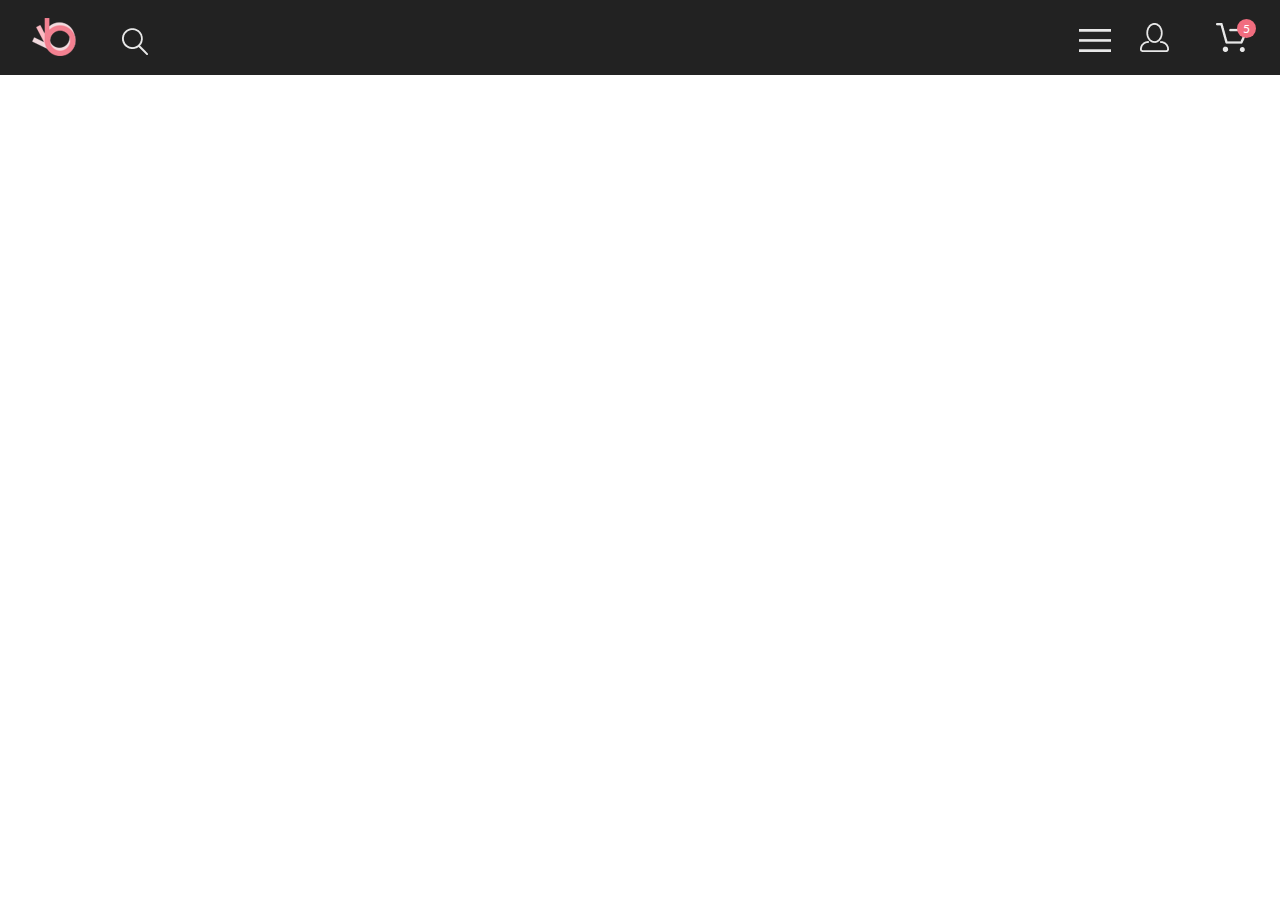
==== index.html @ 934384ad "Header" ====
<!DOCTYPE html>
<html lang="en">

<head>
    <meta charset="UTF-8">
    <meta http-equiv="X-UA-Compatible" content="IE=edge">
    <meta name="viewport" content="width=device-width, initial-scale=1.0">
    <link rel="stylesheet" href="style.css">
    <title>Shop</title>

</head>

<body>
    <div class="header">
        <div class="container">
            <div class header_left>
                <a href="#"><img src="images/logo.png" alt="logo"></a>
                <a href="#"><img class="search_icon" src="images/search.png" alt="search"></a>
            </div>
            <div class header_right>
                <a href="#"><img src="images/menu.png" alt="menu"></a>
                <a href="#"><img class="user_icon" src="images/user.png" alt="user"></a>
                <span class="cart_icon_numb">
                    <a href="#"><img class="cart_icon" src="images/cart.png" alt="logo"></a>
                    <span class="indacart">5</span>
                </span>
            </div>
        </div>
    </div>


</body>

</html>
---- style.css ----
@import url("https://fonts.googleapis.com/css2?family=Lato&display=swap");

body {
    margin: 0
}

.header {
    background-color: #222222;
    height: 75px;
    padding: 18px 16px;
    box-sizing: border-box;
}

.container {
    display: flex;
    justify-content: space-between;
    align-items: center;
}


@media (min-width: 1600px) {
    .container {
        margin: 0 auto;
        width: 1140px;
    }
}

@media(min-width:768px) {
    .header {
        padding-left: 32px;
        padding-right: 32px;
    }
}

@media(min-width:1600px) {
    .header {
        padding-left: 230px;
        padding-right: 230px;
    }
}

.search_icon {
    margin-left: 41px;
}

.user_icon,
.cart_icon {
    display: none;
}

.cart_icon_numb {
    position: relative;

}

.indacart {
    display: none;
}

@media (min-width: 768px) {

    .indacart {
        display: inline-block;
        width: 19px;
        height: 19px;
        color: white;
        background-color: #F16d7F;
        border-radius: 50%;
        position: absolute;
        text-align: center;
        right: -8px;
        top: -19px;
        font-family: Lato, sans-serif;
        font-size: 12px;
        line-height: 19px;
    }
}


@media (min-width: 768px) {

    .user_icon,
    .cart_icon {
        display: inline;
    }

    .user_icon {
        margin-left: 25px;
        margin-right: 42px;
    }
}

/* luxurious fashion*/
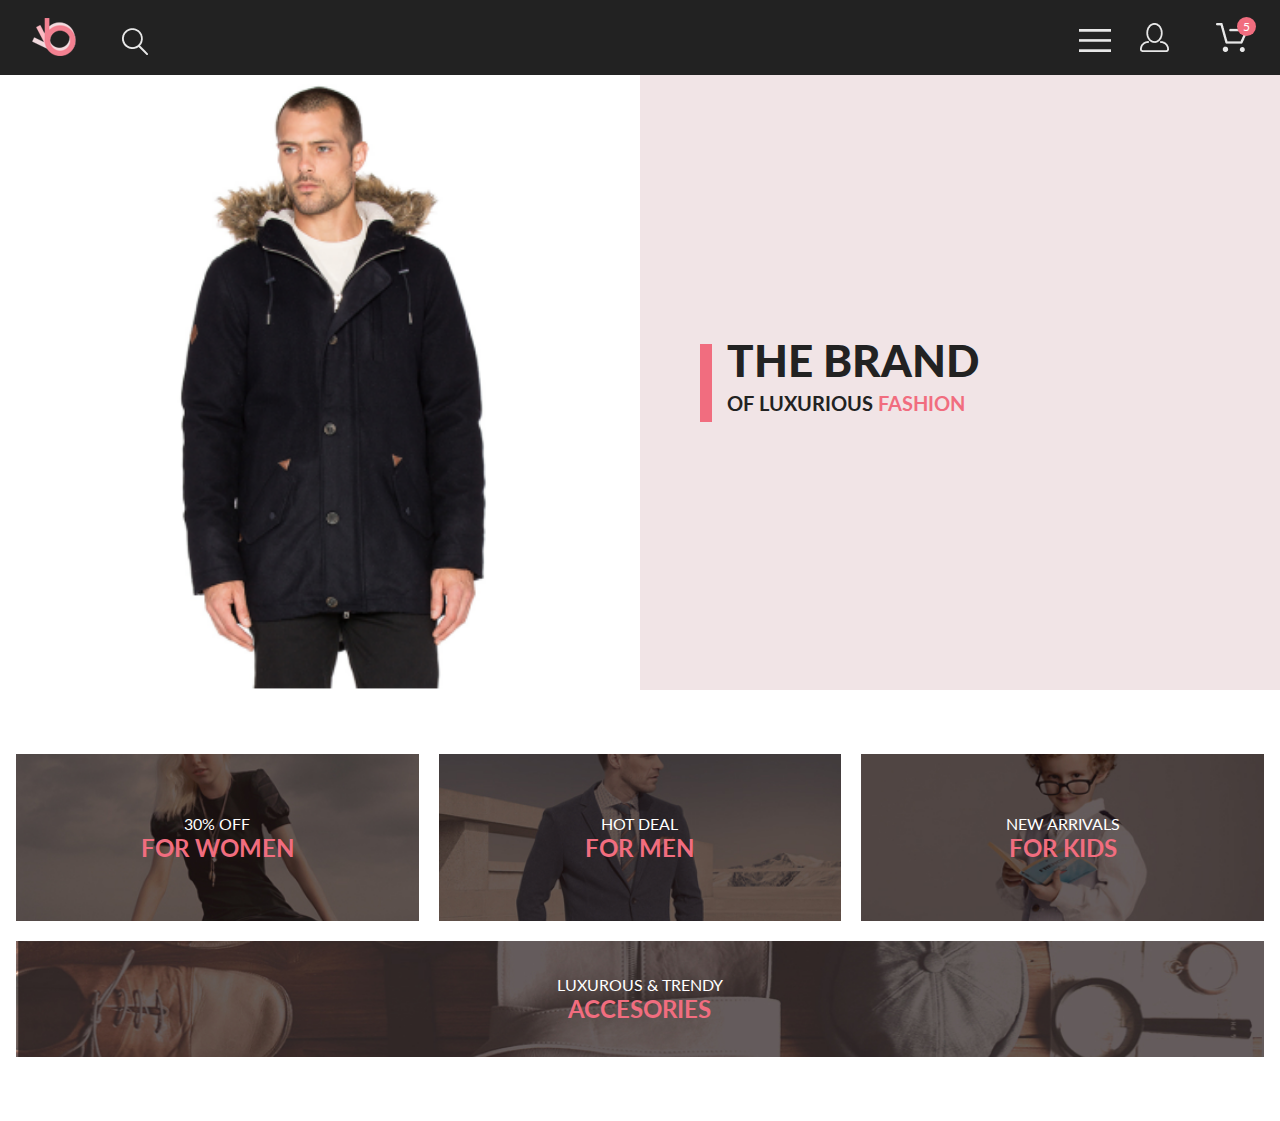
==== commit c16e808f: "Jffers added" ====
--- a/index.html
+++ b/index.html
@@ -28,6 +28,68 @@
         </div>
     </div>
 
+    <div class="brand">
+        <div class="brand_left">
+            <img class="the_man" src="images/man.png" alt="brand">
+        </div>
+        <div class="brand_right">
+            <div class="brand_text">
+                <div>THE BRAND</div>
+                <div>OF LUXURIOUS <span>FASHION</span></div>
+            </div>
+        </div>
+
+        <div class="menu"></div>
+
+    </div>
+
+
+    <div class="offer container">
+        <div class="offer_women">
+            <img class="offer_imges" src="images/offer_women.jpg" alt="">
+            <div class="offer_title">
+                <div class="offer_ttl_t">
+                    30% OFF
+                </div>
+                <div class="offer_ttl_b">
+                    FOR WOMEN
+                </div>
+            </div>
+        </div>
+        <div class="offer_men">
+            <img class="offer_images" src="images/offer_men.jpg" alt="">
+            <div class="offer_title">
+                <div class="offer_ttl_t">
+                    HOT DEAL
+                </div>
+                <div class="offer_ttl_b">
+                    FOR MEN
+                </div>
+            </div>
+        </div>
+        <div class="offer_kids">
+            <img class="offer_images" src="images/offer_kids.jpg" alt="">
+            <div class="offer_title">
+                <div class="offer_ttl_t">
+                    NEW ARRIVALS
+                </div>
+                <div class="offer_ttl_b">
+                    FOR KIDS
+                </div>
+            </div>
+        </div>
+        <div class="offer_acc">
+            <img class="offer_img_wide" src="images/offer_acc.jpg" alt="">
+            <div class="offer_title">
+                <div class="offer_ttl_t">
+                    LUXUROUS & TRENDY
+                </div>
+                <div class="offer_ttl_b">
+                    ACCESORIES
+                </div>
+            </div>
+        </div>
+    </div>
 
 </body>
 
--- a/style.css
+++ b/style.css
@@ -1,28 +1,33 @@
-@import url("https://fonts.googleapis.com/css2?family=Lato&display=swap");
+@import url('https://fonts.googleapis.com/css2?family=Lato:ital,wght@0,400;0,700;1,900&display=swap');
 
 body {
-    margin: 0
+    margin: 0;
+    font-family: Lato, sans-serif;
 }
 
 .header {
-    background-color: #222222;
+    background: #222222;
     height: 75px;
     padding: 18px 16px;
     box-sizing: border-box;
 }
 
-.container {
+.header .container {
     display: flex;
     justify-content: space-between;
     align-items: center;
 }
-
 
 @media (min-width: 1600px) {
     .container {
         margin: 0 auto;
         width: 1140px;
     }
+
+    .header {
+        padding-left: 230px;
+        padding-right: 230px;
+    }
 }
 
 @media(min-width:768px) {
@@ -32,13 +37,6 @@
     }
 }
 
-@media(min-width:1600px) {
-    .header {
-        padding-left: 230px;
-        padding-right: 230px;
-    }
-}
-
 .search_icon {
     margin-left: 41px;
 }
@@ -50,7 +48,6 @@
 
 .cart_icon_numb {
     position: relative;
-
 }
 
 .indacart {
@@ -64,20 +61,15 @@
         width: 19px;
         height: 19px;
         color: white;
-        background-color: #F16d7F;
+        background-color: #F16D7F;
         border-radius: 50%;
         position: absolute;
         text-align: center;
         right: -8px;
         top: -19px;
-        font-family: Lato, sans-serif;
         font-size: 12px;
         line-height: 19px;
     }
-}
-
-
-@media (min-width: 768px) {
 
     .user_icon,
     .cart_icon {
@@ -90,4 +82,175 @@
     }
 }
 
-/* luxurious fashion*/+
+.brand {
+    min-height: 363px;
+}
+
+.brand_left img {
+    display: block;
+    width: 100%;
+}
+
+.brand_left {
+    display: none;
+}
+
+.brand_right {
+    background: #F1E4E6;
+    min-height: inherit;
+    display: flex;
+    justify-content: center;
+    align-items: center;
+    color: #222222;
+
+}
+
+.brand_text {
+    border-left: 12px solid #F16D7F;
+    padding-left: 15px;
+    height: 61px;
+}
+
+.brand_text div:first-child {
+    font-weight: 900;
+    font-size: 38px;
+    line-height: 27px;
+}
+
+.brand_text div:last-child {
+    font-weight: bold;
+    font-size: 20px;
+    line-height: 24px;
+    margin-top: 14px;
+}
+
+.brand_text span {
+    color: #F16D7F;
+}
+
+@media(min-width:768px) {
+    .brand_left {
+        display: block;
+        width: 50%;
+    }
+
+    .brand_right {
+        justify-content: flex-start;
+    }
+
+    .brand {
+        display: flex;
+    }
+
+    .brand>div {
+        width: 50%;
+    }
+
+    .brand_text {
+        height: 78px;
+        margin-left: 60px;
+    }
+
+    .brand_text div:first-child {
+        font-weight: 900;
+        font-size: 44px;
+        line-height: 33px;
+    }
+
+}
+
+@media (min-width: 1600px) {
+    .brand_right {
+        justify-content: flex-start;
+    }
+
+    .brand_text {
+        margin-left: 64px;
+    }
+
+    .brand_text div:first-child {
+        font-size: 48px;
+    }
+
+    .brand_text div:last-child {
+        font-size: 32px;
+        margin-top: 21px;
+    }
+}
+
+.offer {
+
+    display: grid;
+    grid-template-columns: 1fr;
+    grid-template-rows: repeat(3, 247px)111px;
+    row-gap: 32px;
+    padding: 64px 16px;
+
+}
+
+.offer img {
+    width: 100%;
+    height: 100%;
+    object-fit: cover;
+    position: absolute;
+    left: 0;
+    top: 0;
+}
+
+.offer_images {
+    height: 247px;
+}
+
+.offer_img_wide {
+    height: 111px;
+}
+
+
+.offer>div {
+    position: relative;
+}
+
+.offer_title {
+    position: relative;
+    z-index: 1;
+    width: 100%;
+    height: 100%;
+    display: flex;
+    justify-content: center;
+    align-items: center;
+    flex-direction: column;
+    font-size: 16px;
+
+}
+
+.offer_ttl_t {
+    color: white;
+}
+
+.offer_ttl_b {
+    color: #F16D7F;
+    font-size: 24px;
+    font-weight: 700;
+    line-height: 29px;
+}
+
+@media (min-width: 768px) {
+    .offer {
+        grid-template-columns: repeat(3, 1fr);
+        grid-template-rows: 167px 116px;
+        gap: 20px;
+    }
+
+    .offer_acc {
+        grid-column: 1/-1;
+    }
+}
+
+
+
+.menu {
+    position: absolute;
+    right: 0;
+    top: 0;
+}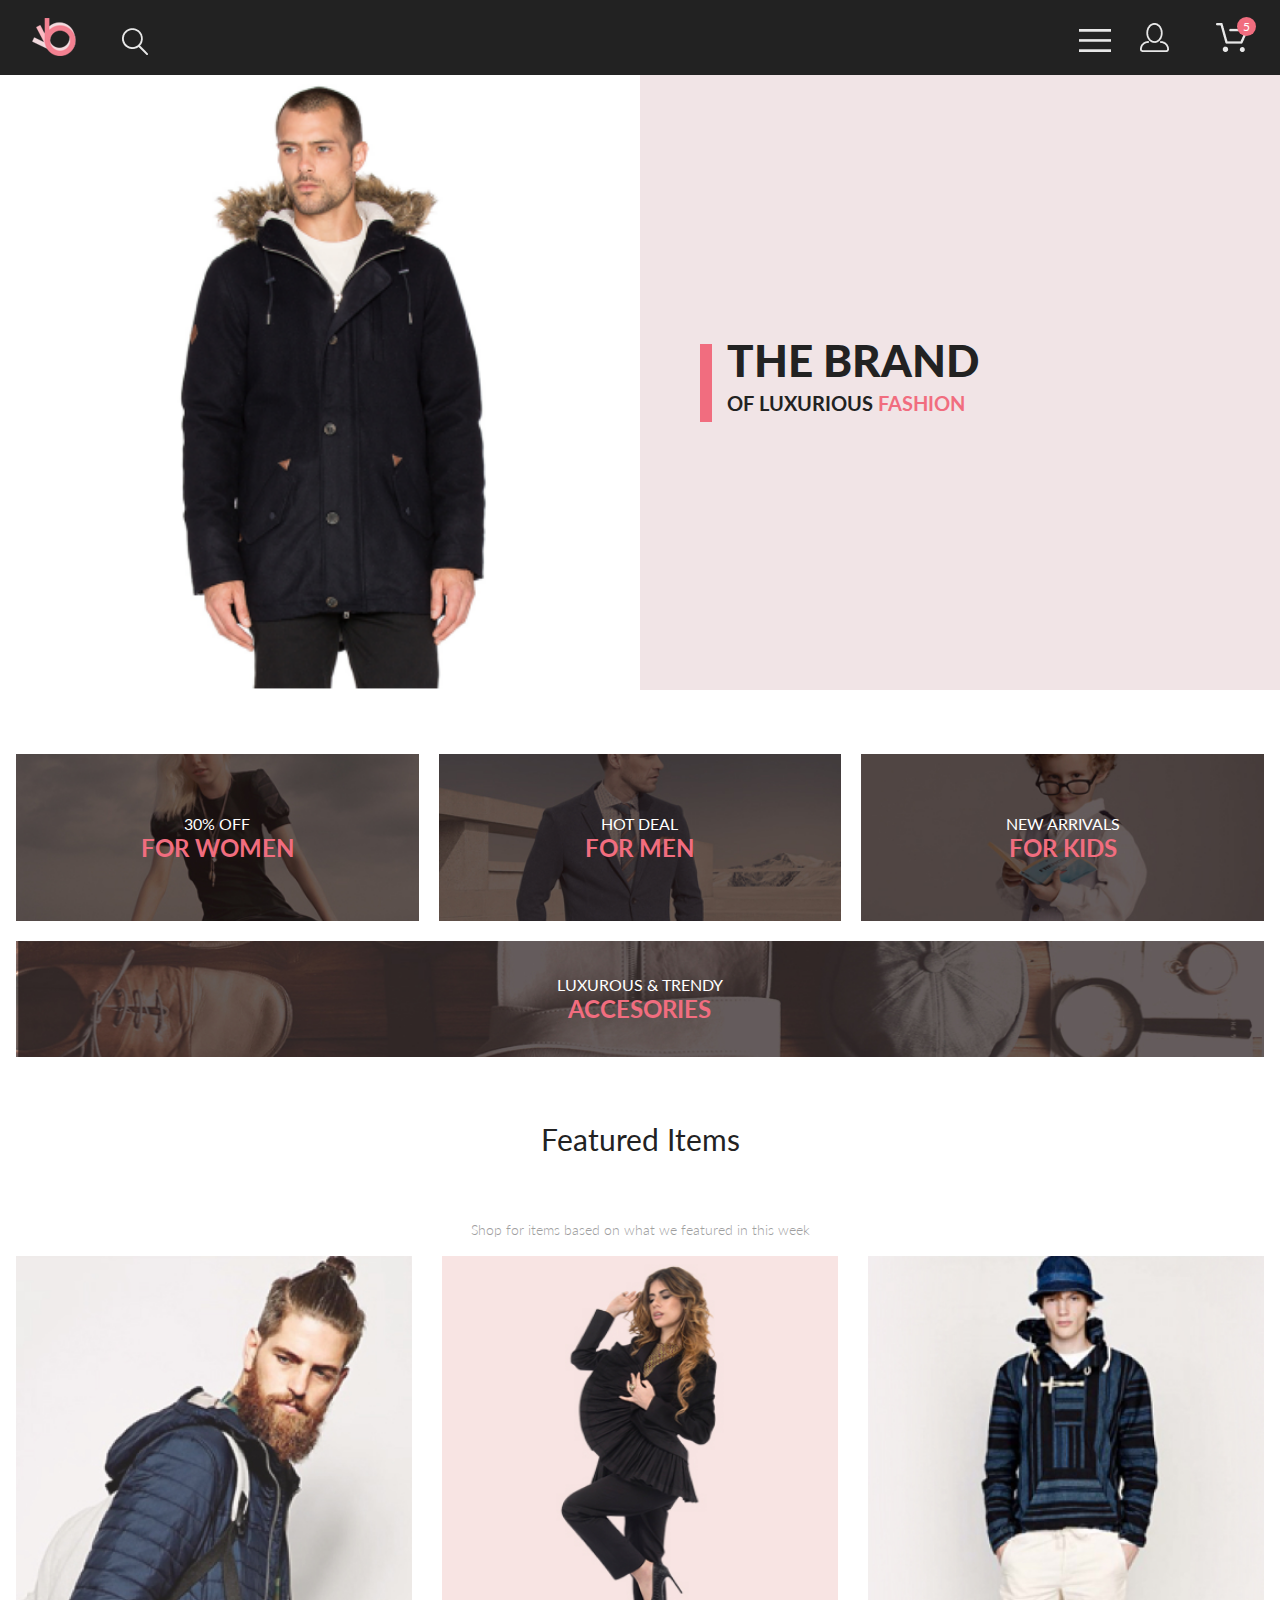
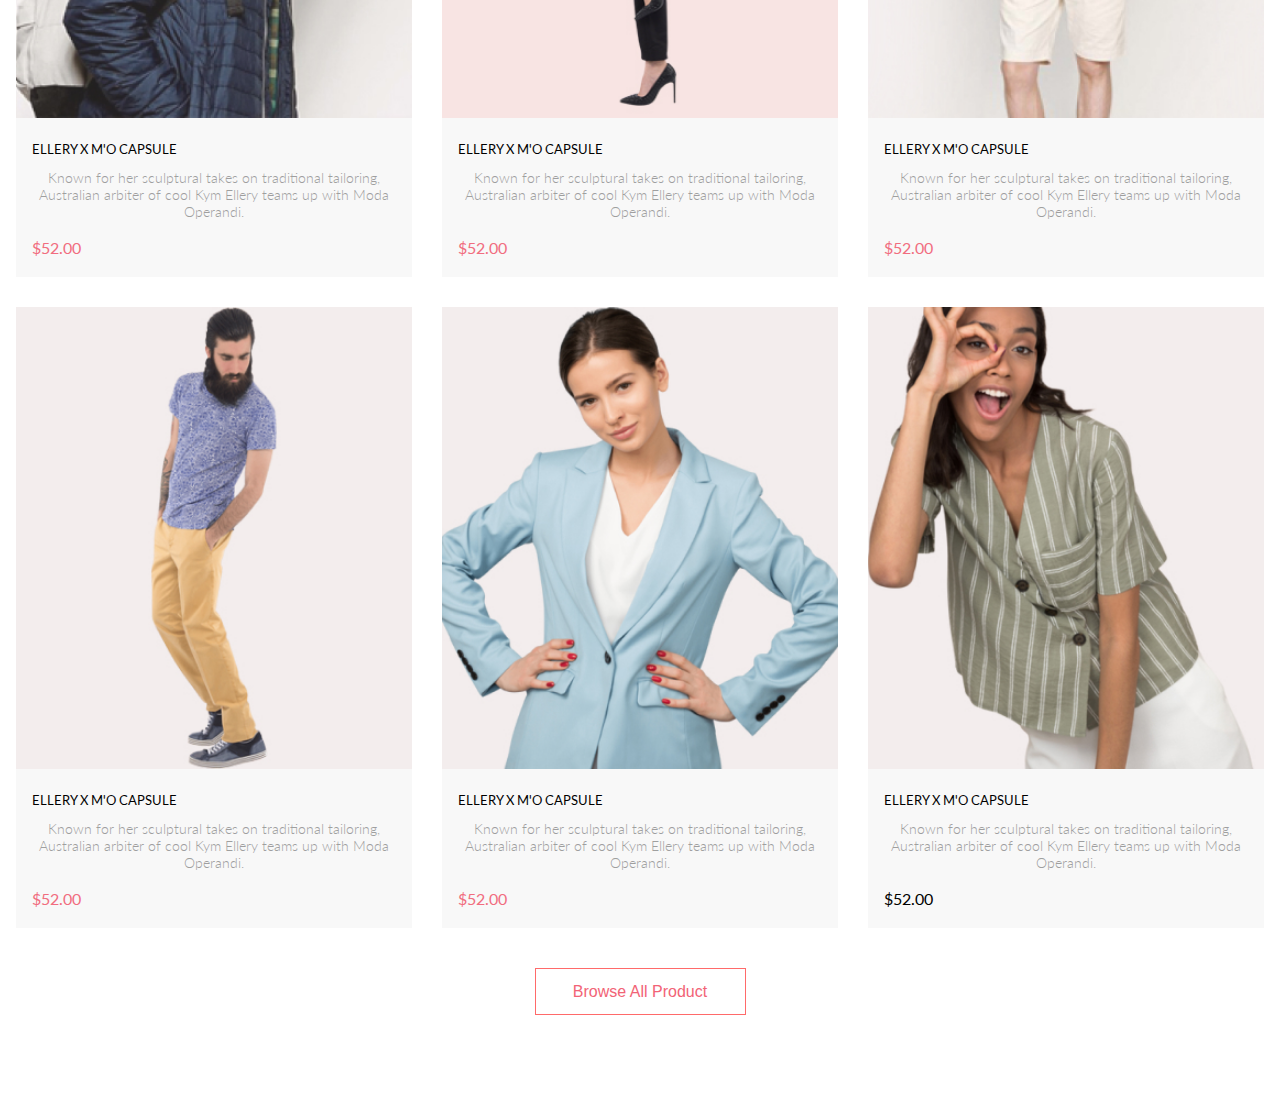
==== commit 1b1b4bc6: "Featured items added" ====
--- a/index.html
+++ b/index.html
@@ -28,21 +28,63 @@
         </div>
     </div>
 
-    <div class="brand">
-        <div class="brand_left">
-            <img class="the_man" src="images/man.png" alt="brand">
-        </div>
-        <div class="brand_right">
-            <div class="brand_text">
-                <div>THE BRAND</div>
-                <div>OF LUXURIOUS <span>FASHION</span></div>
-            </div>
-        </div>
-
-        <div class="menu"></div>
-
-    </div>
-
+    <div class="brand_wrap">
+        <div class="brand">
+            <div class="brand_left">
+                <img class="the_man" src="images/man.png" alt="brand">
+            </div>
+            <div class="brand_right">
+                <div class="brand_text">
+                    <div>THE BRAND</div>
+                    <div>OF LUXURIOUS <span>FASHION</span></div>
+                </div>
+            </div>
+
+        </div>
+
+        <div class="blackout hidden">
+            <div class="menu">
+                <img class="menu_close" src="images/close_icon.png" alt="">
+
+                <div class="menu_title">MENU</div>
+
+                <div class="menu_unit">
+                    <div class="menu_header">
+                        MEN
+                    </div>
+                    <a href="#">Accessories</a>
+                    <a href="#">Bags</a>
+                    <a href="#">Denim</a>
+                    <a href="#">T-Shirts</a>
+                </div>
+
+                <div class="menu_unit">
+                    <div class="menu_header">
+                        WOMEN
+                    </div>
+                    <a href="#">Accessories</a>
+                    <a href="#">Jackets & Coats</a>
+                    <a href="#">Polos</a>
+                    <a href="#">T-Shirts</a>
+                    <a href="#">Shirts</a>
+                </div>
+
+                <div class="menu_unit">
+                    <div class="menu_header">
+                        KIDS
+                    </div>
+                    <a href="#">Accessories</a>
+                    <a href="#">Jackets & Coats</a>
+                    <a href="#">Polos</a>
+                    <a href="#">T-Shirts</a>
+                    <a href="#">Shirts</a>
+                    <a href="#">Bags</a>
+                </div>
+
+            </div>
+        </div>
+
+    </div>
 
     <div class="offer container">
         <div class="offer_women">
@@ -91,6 +133,188 @@
         </div>
     </div>
 
+
+    <div class="featured container">
+        <h2 class="featured_title">Featured Items</h2>
+        <div class="featured_text">Shop for items based on what we featured in this week</div>
+
+        <div class="featured_items">
+            <div class="featured_item">
+
+                <div class="featured_img_wrap">
+                    <img src="images/featured/1.jpg" alt="featured item">
+                    <div class="featured_img_dark">
+                        <button>
+                            <img src="images/cart.svg" alt="">
+                            Add to Cart
+                        </button>
+                    </div>
+                </div>
+
+                <div class="featured_data">
+                    <div class="featured_name">
+                        ELLERY X M'O CAPSULE
+                    </div>
+                    <div class="featured_text">
+                        Known for her sculptural takes on traditional tailoring, Australian arbiter of cool Kym Ellery
+                        teams
+                        up with Moda Operandi.
+                    </div>
+                    <div class="featured_price">
+                        $52.00
+                    </div>
+                </div>
+
+            </div>
+            <div class="featured_item">
+
+                <div class="featured_img_wrap">
+                    <img src="images/featured/2.jpg" alt="featured item">
+                    <div class="featured_img_dark">
+                        <button>
+                            <img src="images/cart.svg" alt="">
+                            Add to Cart
+                        </button>
+                    </div>
+                </div>
+
+                <div class="featured_data">
+                    <div class="featured_name">
+                        ELLERY X M'O CAPSULE
+                    </div>
+                    <div class="featured_text">
+                        Known for her sculptural takes on traditional tailoring, Australian arbiter of cool Kym Ellery
+                        teams
+                        up with Moda Operandi.
+                    </div>
+                    <div class="featured_price">
+                        $52.00
+                    </div>
+                </div>
+
+            </div>
+            <div class="featured_item">
+
+                <div class="featured_img_wrap">
+                    <img src="images/featured/3.jpg" alt="featured item">
+                    <div class="featured_img_dark">
+                        <button>
+                            <img src="images/cart.svg" alt="">
+                            Add to Cart
+                        </button>
+                    </div>
+                </div>
+
+                <div class="featured_data">
+                    <div class="featured_name">
+                        ELLERY X M'O CAPSULE
+                    </div>
+                    <div class="featured_text">
+                        Known for her sculptural takes on traditional tailoring, Australian arbiter of cool Kym Ellery
+                        teams
+                        up with Moda Operandi.
+                    </div>
+                    <div class="featured_price">
+                        $52.00
+                    </div>
+                </div>
+
+            </div>
+            <div class="featured_item">
+
+                <div class="featured_img_wrap">
+                    <img src="images/featured/4.jpg" alt="featured item">
+                    <div class="featured_img_dark">
+                        <button>
+                            <img src="images/cart.svg" alt="">
+                            Add to Cart
+                        </button>
+                    </div>
+                </div>
+
+                <div class="featured_data">
+                    <div class="featured_name">
+                        ELLERY X M'O CAPSULE
+                    </div>
+                    <div class="featured_text">
+                        Known for her sculptural takes on traditional tailoring, Australian arbiter of cool Kym Ellery
+                        teams
+                        up with Moda Operandi.
+                    </div>
+                    <div class="featured_price">
+                        $52.00
+                    </div>
+                </div>
+
+            </div>
+            <div class="featured_item">
+
+                <div class="featured_img_wrap">
+                    <img src="images/featured/5.jpg" alt="featured item">
+                    <div class="featured_img_dark">
+                        <button>
+                            <img src="images/cart.svg" alt="">
+                            Add to Cart
+                        </button>
+                    </div>
+                </div>
+
+                <div class="featured_data">
+                    <div class="featured_name">
+                        ELLERY X M'O CAPSULE
+                    </div>
+                    <div class="featured_text">
+                        Known for her sculptural takes on traditional tailoring, Australian arbiter of cool Kym Ellery
+                        teams
+                        up with Moda Operandi.
+                    </div>
+                    <div class="featured_price">
+                        $52.00
+                    </div>
+                </div>
+
+            </div>
+            <div class="featured_item">
+                <div class="featured_img_wrap">
+                    <img src="images/featured/6.jpg" alt="featured item">
+                    <div class="featured_img_dark">
+                        <button>
+                            <img src="images/cart.svg" alt="">
+                            Add to Cart
+                        </button>
+                    </div>
+                </div>
+
+                <div class="featured_data">
+                    <div class="featured_name">
+                        ELLERY X M'O CAPSULE
+                    </div>
+                    <div class="featured_text">
+                        Known for her sculptural takes on traditional tailoring, Australian arbiter of cool Kym Ellery
+                        teams
+                        up with Moda Operandi.
+                    </div>
+                    <div class="feature_price">
+                        $52.00
+                    </div>
+                </div>
+
+            </div>
+        </div>
+
+        <button class="featured_button">Browse All Product</button>
+
+    </div>
+
+
+
+
+
+
+
+
+    </div>
+
 </body>
 
 </html>--- a/style.css
+++ b/style.css
@@ -83,8 +83,13 @@
 }
 
 
+.brand_wrap {
+    min-height: 363px;
+    position: relative;
+}
+
 .brand {
-    min-height: 363px;
+    min-height: inherit;
 }
 
 .brand_left img {
@@ -202,9 +207,10 @@
     height: 247px;
 }
 
+/*
 .offer_img_wide {
     height: 111px;
-}
+}*/
 
 
 .offer>div {
@@ -248,9 +254,221 @@
 }
 
 
+.blackout {
+    position: absolute;
+    left: 0;
+    top: 0;
+    width: 100%;
+    height: 100%;
+    background: rgba(0, 0, 0, 0.5);
+}
+
+.hidden {
+    display: none;
+}
 
 .menu {
+    width: 232px;
+    height: inherit;
+    background: white;
+    margin-left: auto;
+    box-shadow: 6px 4px 35px rgba(0, 0, 0, 0.21);
+    padding: 37px 24px;
+    box-sizing: border-box;
+    position: relative;
+    max-height: inherit;
+    overflow: auto;
+}
+
+.menu_close {
     position: absolute;
-    right: 0;
+    right: 16px;
+    top: 16px;
+}
+
+.menu_title {
+    font-weight: bold;
+    font-size: 14px;
+    line-height: 17px;
+    color: #000;
+    margin-bottom: 16px;
+}
+
+.menu_header {
+    font-size: 14px;
+    line-height: 33px;
+    color: #f16d7f;
+}
+
+.menu_unit a {
+    display: block;
+    font-size: 14px;
+    line-height: 33px;
+    color: #6f6e6e;
+    text-decoration: none;
+    margin-left: 21px;
+}
+
+.featured h2 {
+    margin-top: 0px;
+    text-align: center;
+    font-weight: 400;
+    font-size: 30px;
+    line-height: 36px;
+    color: #222222;
+
+}
+
+.featured_text {
+    text-align: center;
+    color: #9f9f9f;
+    margin-bottom: 64px;
+    font-weight: 400;
+    font-size: 14px;
+    line-height: 17px;
+}
+
+.featured_items {
+    display: grid;
+    grid-template-columns: 1fr;
+    row-gap: 16px;
+}
+
+.featured {
+    padding-left: 8px;
+    padding-right: 8px;
+    margin-bottom: 96px;
+}
+
+@media (min-width: 768px) {
+    .featured {
+        padding-left: 16px;
+        padding-right: 16px;
+    }
+}
+
+@media (min-width: 1600px) {
+    .featured {
+        padding-left: 0;
+        padding-right: 0;
+    }
+}
+
+
+.featured_title {
+    text-align: center;
+    color: #9f9f9f;
+    margin-bottom: 64px;
+}
+
+.featured_items {
+    display: grid;
+    grid-template-columns: 1fr;
+    row-gap: 16px;
+}
+
+@media (min-width: 640px) {
+    .featured_items {
+        grid-template-columns: 1fr 1fr;
+        row-gap: 18px;
+        column-gap: 16px;
+    }
+}
+
+@media (min-width: 1000px) {
+    .featured_items {
+        grid-template-columns: repeat(3, 1fr);
+        gap: 30px;
+    }
+}
+
+.featured_item {
+    background: #f8f8f8;
+}
+
+.featured_item img {
+    width: 100%;
+    display: block;
+}
+
+.featured_img_wrap {
+    position: relative;
+}
+
+.featured_item:hover .featured_img_dark {
+    display: flex;
+}
+
+.featured_img_dark {
+    position: absolute;
+    width: 100%;
+    height: 100%;
+    left: 0;
     top: 0;
+    background: rgba(58, 56, 56, 0.86);
+    display: none;
+    justify-content: center;
+    align-items: center;
+}
+
+.featured_img_dark button {
+    background: none;
+    border: 1px solid white;
+    color: white;
+    display: flex;
+    align-items: center;
+    padding: 10px 14px;
+    font-size: 14px;
+}
+
+.featured_img_dark button img {
+    width: 26px;
+    height: 24px;
+    margin-right: 11px;
+}
+
+.featured_data {
+    padding: 23px 16px 20px;
+}
+
+.featured_name {
+    font-size: 13px;
+    line-height: 16px;
+    color: #000000;
+}
+
+
+.featured_text {
+    font-weight: 300;
+    font-size: 14px;
+    line-height: 17px;
+    margin-top: 12px;
+    margin-bottom: 18px;
+}
+
+.featured_price {
+    font-size: 16px;
+    line-height: 19px;
+    color: #f16d7f;
+}
+
+.featured_button {
+    color: #F26376;
+    background: none;
+    font-weight: 400;
+    font-size: 16px;
+    line-height: 19px;
+    border: 1px solid #FF6A6A;
+    width: 211px;
+    height: 47px;
+    text-align: center;
+    margin-left: auto;
+    margin-right: auto;
+    margin-top: 40px;
+    display: block;
+}
+
+.featuredBrowseBtn:hover {
+    color: white;
+    background: #FF6A6A;
 }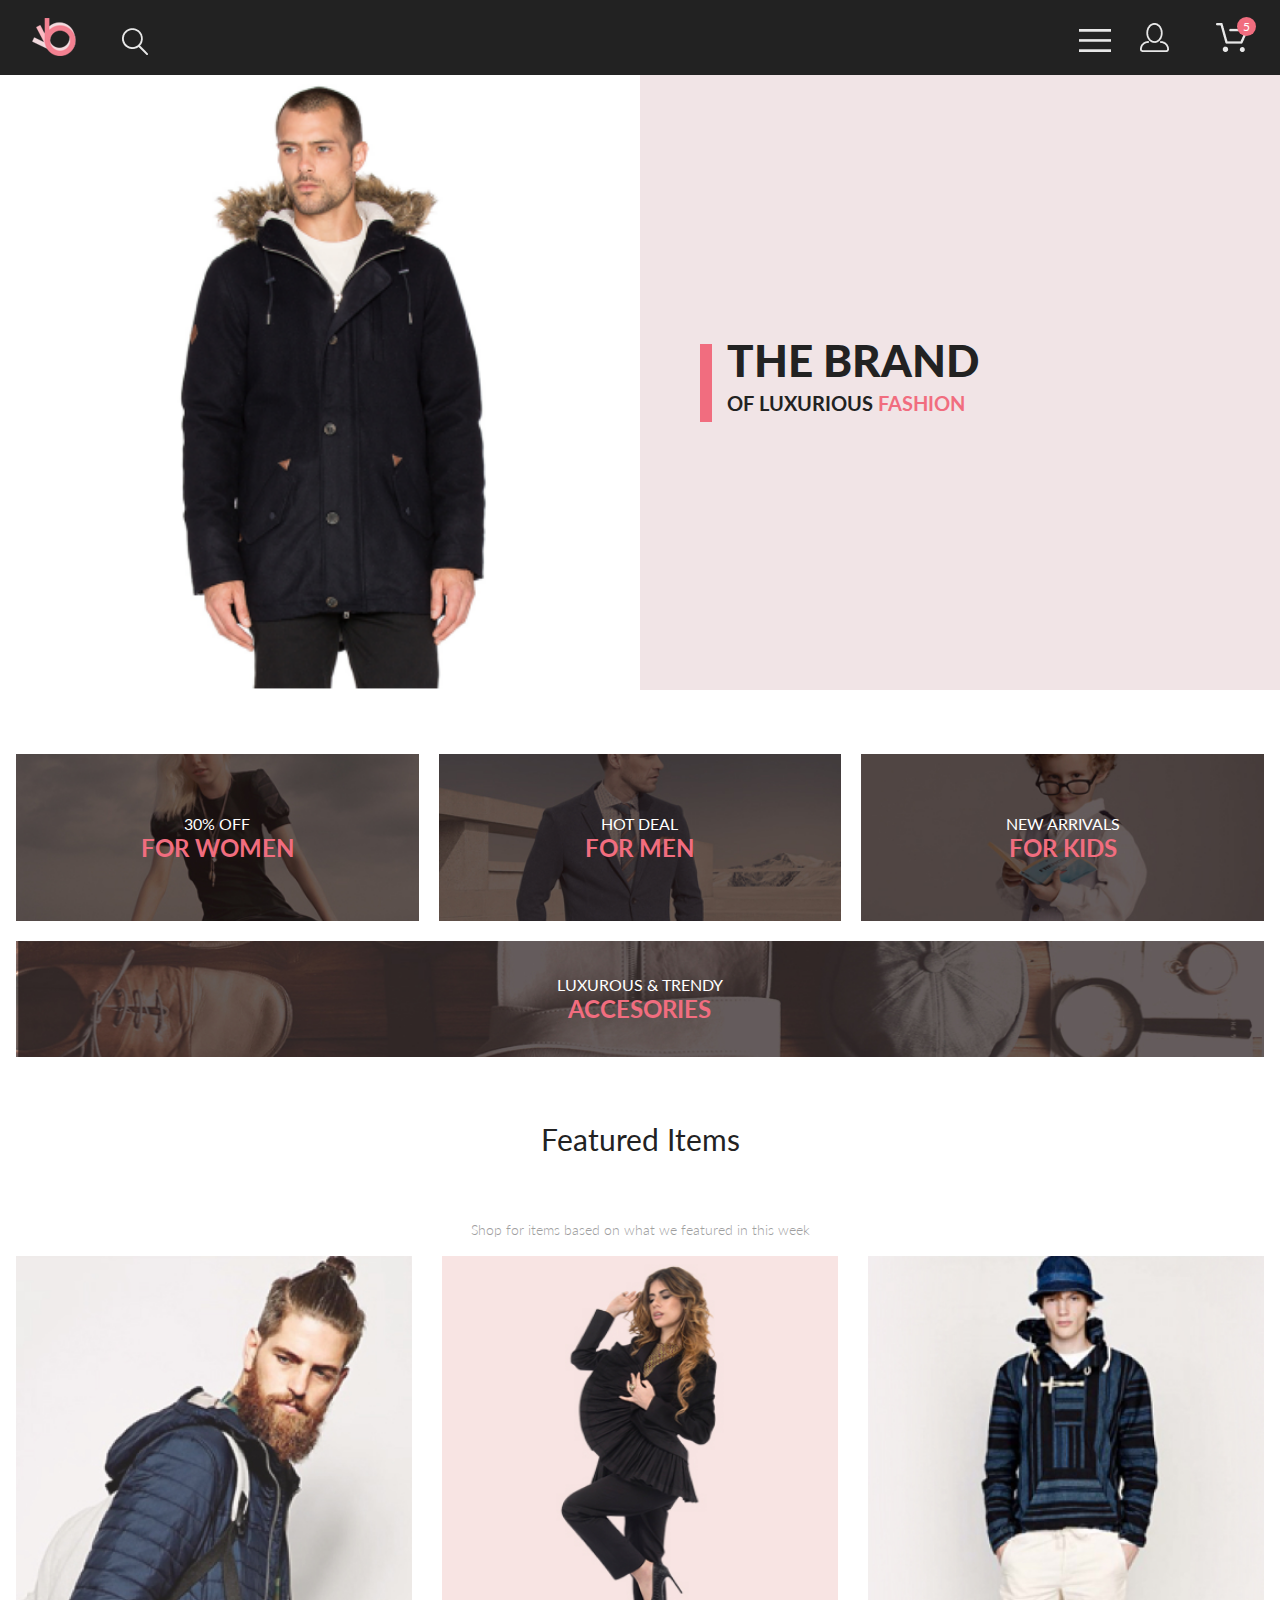
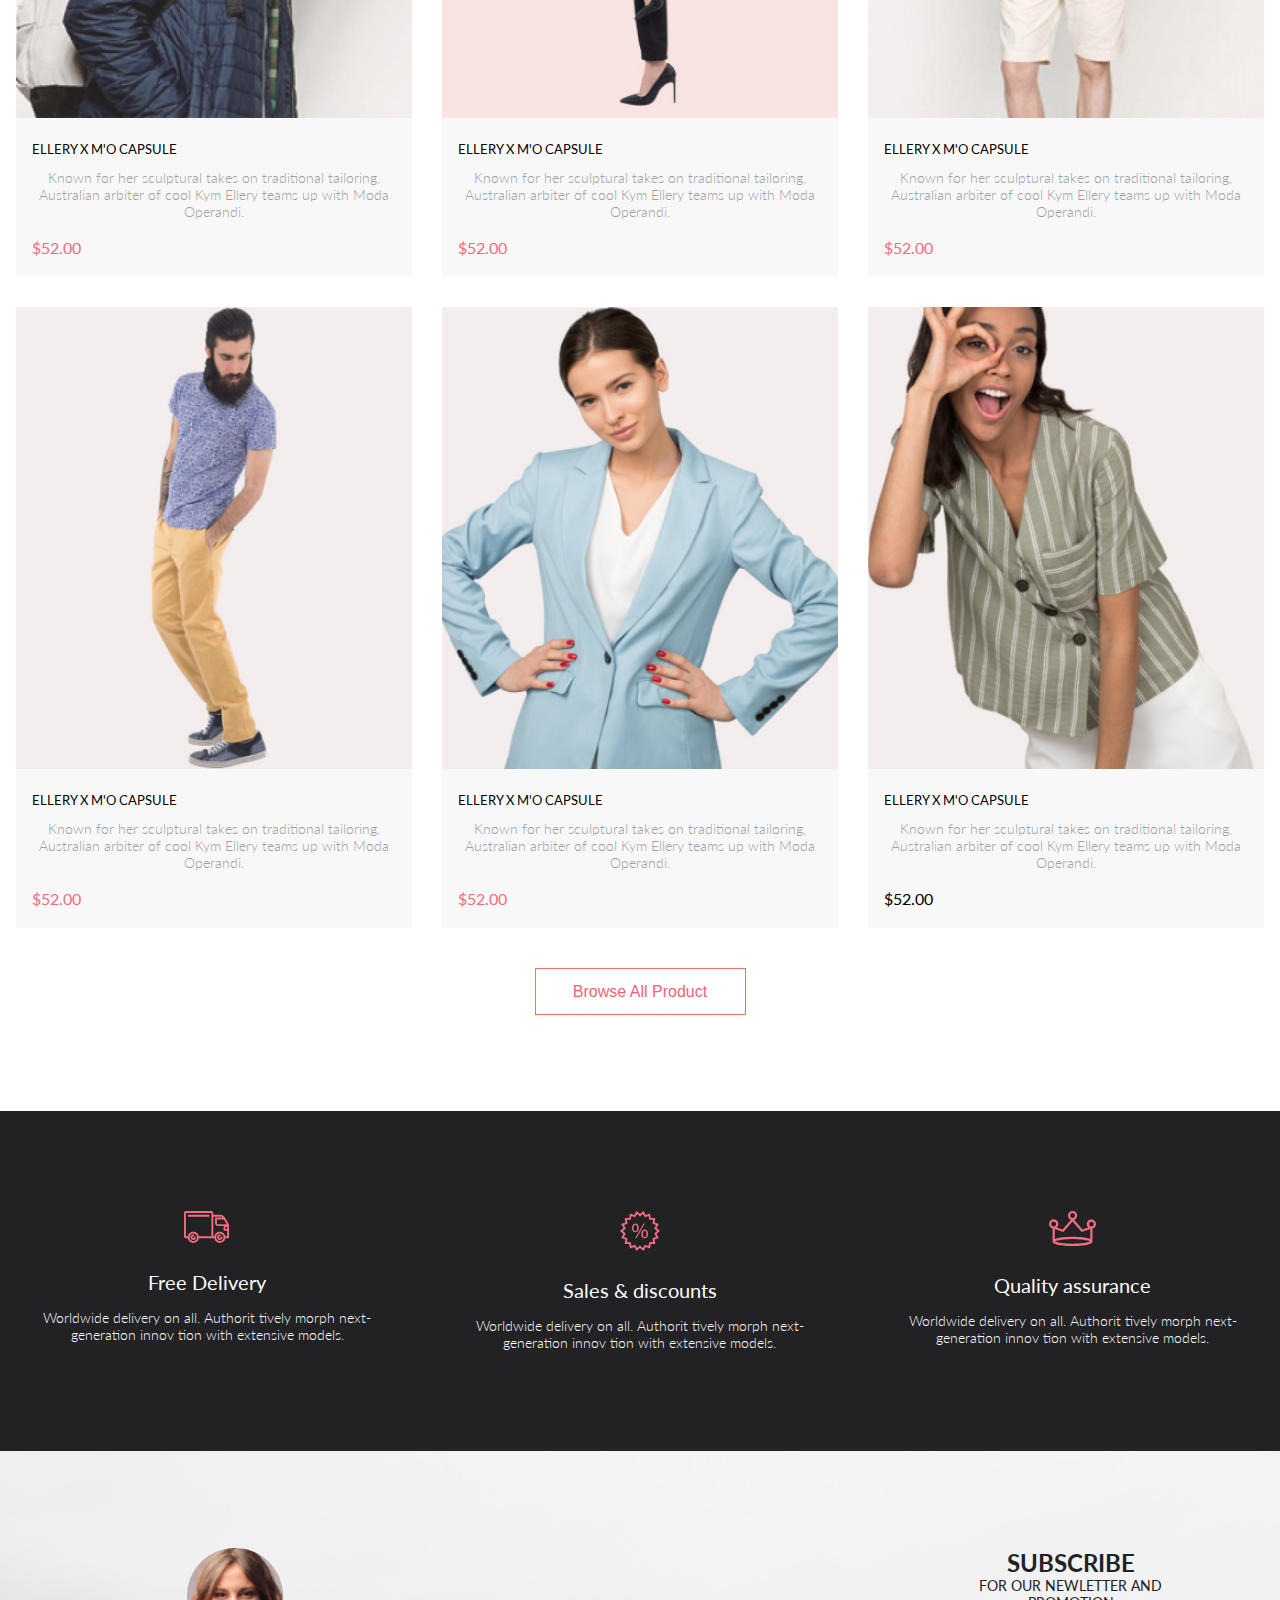
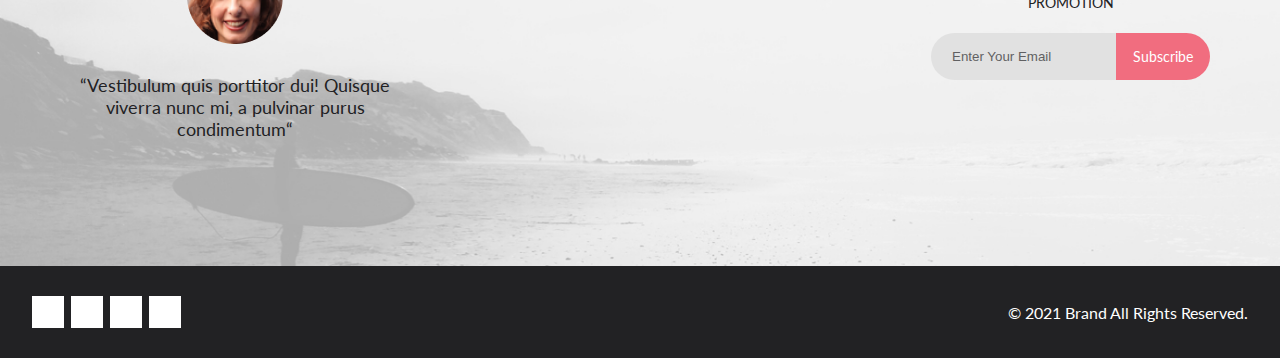
==== commit bc859cca: "Hmwrk lesson3 done" ====
--- a/index.html
+++ b/index.html
@@ -3,11 +3,12 @@
 
 <head>
     <meta charset="UTF-8">
-    <meta http-equiv="X-UA-Compatible" content="IE=edge">
     <meta name="viewport" content="width=device-width, initial-scale=1.0">
+    <link rel="stylesheet" href="https://cdnjs.cloudflare.com/ajax/libs/font-awesome/5.15.2/css/all.min.css"
+        integrity="sha512-HK5fgLBL+xu6dm/Ii3z4xhlSUyZgTT9tuc/hSrtw6uzJOvgRr2a9jyxxT1ely+B+xFAmJKVSTbpM/CuL7qxO8w=="
+        crossorigin="anonymous" />
     <link rel="stylesheet" href="style.css">
     <title>Shop</title>
-
 </head>
 
 <body>
@@ -133,7 +134,6 @@
         </div>
     </div>
 
-
     <div class="featured container">
         <h2 class="featured_title">Featured Items</h2>
         <div class="featured_text">Shop for items based on what we featured in this week</div>
@@ -306,14 +306,94 @@
 
     </div>
 
-
-
-
-
-
-
-
-    </div>
+    <div class="services">
+        <div class="container">
+
+            <div class="service_unit">
+                <img src="images/services/delivery.svg" alt="">
+                <div class="services_title">
+                    Free Delivery
+                </div>
+                <div class="services_text">
+                    Worldwide delivery on all. Authorit tively morph next-generation innov tion with extensive models.
+                </div>
+            </div>
+
+            <div class="service_unit">
+                <img src="images/services/discount.svg" alt="">
+                <div class="services_title">
+                    Sales & discounts
+                </div>
+                <div class="services_text">
+                    Worldwide delivery on all. Authorit tively morph next-generation innov tion with extensive models.
+                </div>
+            </div>
+
+            <div class="service_unit">
+                <img src="images/services/assurance.svg" alt="">
+                <div class="services_title">
+                    Quality assurance
+                </div>
+                <div class="services_text">
+                    Worldwide delivery on all. Authorit tively morph next-generation innov tion with extensive models.
+                </div>
+            </div>
+        </div>
+    </div>
+    <div class="subscribe">
+        <div class="container">
+
+            <div class="subscribe_left">
+                <img src="images/subscribe_user.png" alt="">
+                <div class="subscribe_user_text">
+                    “Vestibulum quis porttitor dui! Quisque viverra nunc mi, a pulvinar purus condimentum“
+                </div>
+            </div>
+
+            <div class="subscribe_right">
+                <div class="subscribe_title">
+                    SUBSCRIBE
+                </div>
+                <div class="subscribe_text">
+                    FOR OUR NEWLETTER AND PROMOTION
+                </div>
+                <form action="" class="subscribe_form">
+                    <input type="text" placeholder="Enter Your Email">
+                    <button>Subscribe</button>
+                </form>
+            </div>
+
+        </div>
+    </div>
+
+    <div class="footer">
+        <div class="container">
+            <div class="footer_left">
+                <a href="#">
+                    <i class="fab fa-facebook-f"></i>
+                </a>
+                <a href="#">
+                    <i class="fab fa-instagram"></i>
+                </a>
+                <a href="#">
+                    <i class="fab fa-pinterest-p"></i>
+                </a>
+                <a href="#">
+                    <i class="fab fa-twitter"></i>
+                </a>
+            </div>
+            <div class="footer_right">
+                &copy; 2021 Brand All Rights Reserved.
+            </div>
+        </div>
+    </div>
+
+
+
+
+
+
+
 
 </body>
 
--- a/style.css
+++ b/style.css
@@ -1,4 +1,4 @@
-@import url('https://fonts.googleapis.com/css2?family=Lato:ital,wght@0,400;0,700;1,900&display=swap');
+@import url("https://fonts.googleapis.com/css2?family=Lato:wght@300;400;700;900&display=swap");
 
 body {
     margin: 0;
@@ -471,4 +471,238 @@
 .featuredBrowseBtn:hover {
     color: white;
     background: #FF6A6A;
+}
+
+.services {
+    background: #222224;
+    padding-top: 48px;
+    padding-bottom: 81px;
+    padding-left: 14px;
+    padding-right: 14px;
+}
+
+@media (min-width: 1200px) {
+    .services {
+        padding-top: 100px;
+        padding-bottom: 100px;
+    }
+}
+
+.services .container {
+    display: grid;
+    gap: 46px;
+}
+
+@media (min-width: 1200px) {
+    .services .container {
+        display: grid;
+        grid-template-columns: repeat(3, 1fr);
+        gap: 46px;
+    }
+}
+
+.service_unit {
+    text-align: center;
+    display: flex;
+    flex-direction: column;
+    align-items: center;
+}
+
+
+.services_title {
+    color: #fbfbfb;
+    font-size: 19.96px;
+    line-height: 24px;
+    margin-top: 27px;
+    margin-bottom: 15px;
+}
+
+.services_text {
+    color: #fbfbfb;
+    font-weight: 300;
+    font-size: 13.972px;
+    line-height: 17px;
+    max-width: 340px;
+}
+
+.subscribe {
+    background: url(images/subscribe.jpg) no-repeat;
+    background-size: cover;
+    padding-top: 64px;
+    padding-bottom: 109px;
+    padding-left: 20px;
+    padding-right: 20px;
+}
+
+@media (min-width: 1200px) {
+    .subscribe {
+        padding-top: 97px;
+        padding-bottom: 126px;
+    }
+
+    .subscribe .container {
+        margin: 0 auto;
+        width: 1140px;
+        display: flex;
+        justify-content: space-between;
+    }
+}
+
+.subscribe_left {
+    display: flex;
+    flex-direction: column;
+    align-items: center;
+}
+
+.subscribe_user_text {
+    margin-top: 30px;
+    text-align: center;
+    font-size: 18px;
+    line-height: 22px;
+    color: #222224;
+    max-width: 330px;
+}
+
+.subscribe_right {
+    display: flex;
+    flex-direction: column;
+    align-items: center;
+    margin-top: 65px;
+}
+
+@media (min-width: 1200px) {
+    .subscribe_right {
+        margin-top: initial;
+    }
+}
+
+.subscribe_title {
+    font-weight: 700;
+    font-size: 24px;
+    color: #222224;
+}
+
+.subscribe_title,
+.subscribe_text {
+    max-width: 271px;
+    text-align: center;
+}
+
+.subscribe_text {
+    font-size: 14px;
+    color: #222224;
+    margin-bottom: 22px;
+}
+
+.subscribe_form {
+    height: 47px;
+}
+
+.subscribe_form input {
+    height: inherit;
+    background: #e1e1e1;
+    border: none;
+    padding: 6px 21px;
+    box-sizing: border-box;
+    border-top-left-radius: 28px;
+    border-bottom-left-radius: 28px;
+    float: left;
+    width: 185px;
+}
+
+.subscribe_form input::-webkit-input-placeholder {
+    color: #222224;
+    font-family: inherit;
+    opacity: 0.67;
+}
+
+.subscribe-form input::-moz-placeholder {
+    color: #222224;
+    font-family: inherit;
+    opacity: 0.67;
+}
+
+.subscribe_form input:-ms-input-placeholder {
+    color: #222224;
+    font-family: inherit;
+    opacity: 0.67;
+}
+
+.subscribe_form input:-moz-placeholder {
+    color: #222224;
+    font-family: inherit;
+    opacity: 0.67;
+}
+
+.subscribe_form button {
+    height: inherit;
+    border: none;
+    color: white;
+    font-family: inherit;
+    font-size: 14px;
+    line-height: 17px;
+    background: #f16d7f;
+    border-top-right-radius: 28px;
+    border-bottom-right-radius: 28px;
+    padding: 0 17px;
+}
+
+
+.footer {
+    background: #222224;
+    padding: 43px 20px 10px;
+}
+
+@media(min-width: 768px) {
+    .footer {
+        padding: 30px 32px;
+    }
+}
+
+.footer .container {
+    display: flex;
+    align-items: center;
+    flex-direction: column;
+}
+
+@media(min-width: 768px) {
+    .footer .container {
+        flex-direction: row;
+        justify-content: space-between;
+    }
+}
+
+.footer a {
+    width: 32px;
+    height: 32px;
+    color: black;
+    background: white;
+    display: flex;
+    justify-content: center;
+    align-items: center;
+    text-decoration: none;
+}
+
+.footer a:hover {
+    background: #F16D7F;
+    color: white;
+}
+
+.footer a:not(:last-child) {
+    margin-right: 7px;
+}
+
+.footer_left {
+    display: flex;
+
+}
+
+.footer_right {
+    color: white;
+}
+
+@media(max-width: 768px) {
+    .footer_right {
+        margin-top: 40px;
+    }
 }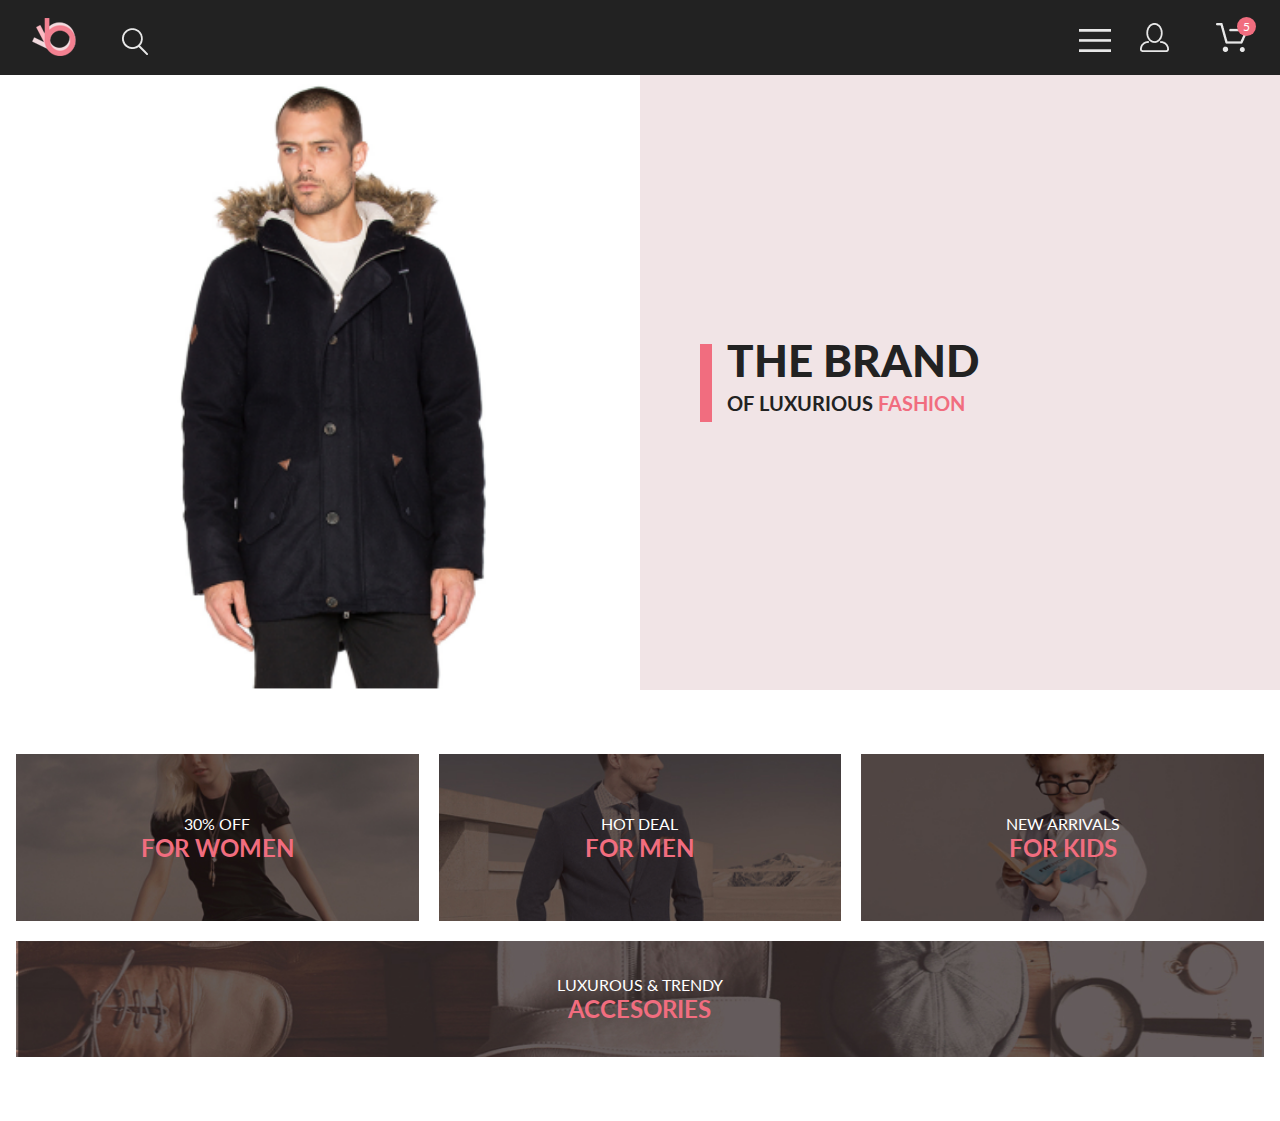
==== commit 8b5bc98b: "Merge pull request #1 from seniarom/lesson1" ====
--- a/index.html
+++ b/index.html
@@ -3,12 +3,11 @@
 
 <head>
     <meta charset="UTF-8">
+    <meta http-equiv="X-UA-Compatible" content="IE=edge">
     <meta name="viewport" content="width=device-width, initial-scale=1.0">
-    <link rel="stylesheet" href="https://cdnjs.cloudflare.com/ajax/libs/font-awesome/5.15.2/css/all.min.css"
-        integrity="sha512-HK5fgLBL+xu6dm/Ii3z4xhlSUyZgTT9tuc/hSrtw6uzJOvgRr2a9jyxxT1ely+B+xFAmJKVSTbpM/CuL7qxO8w=="
-        crossorigin="anonymous" />
     <link rel="stylesheet" href="style.css">
     <title>Shop</title>
+
 </head>
 
 <body>
@@ -87,6 +86,9 @@
 
     </div>
 
+    <script src="script.js"></script>
+
+
     <div class="offer container">
         <div class="offer_women">
             <img class="offer_imges" src="images/offer_women.jpg" alt="">
@@ -134,267 +136,6 @@
         </div>
     </div>
 
-    <div class="featured container">
-        <h2 class="featured_title">Featured Items</h2>
-        <div class="featured_text">Shop for items based on what we featured in this week</div>
-
-        <div class="featured_items">
-            <div class="featured_item">
-
-                <div class="featured_img_wrap">
-                    <img src="images/featured/1.jpg" alt="featured item">
-                    <div class="featured_img_dark">
-                        <button>
-                            <img src="images/cart.svg" alt="">
-                            Add to Cart
-                        </button>
-                    </div>
-                </div>
-
-                <div class="featured_data">
-                    <div class="featured_name">
-                        ELLERY X M'O CAPSULE
-                    </div>
-                    <div class="featured_text">
-                        Known for her sculptural takes on traditional tailoring, Australian arbiter of cool Kym Ellery
-                        teams
-                        up with Moda Operandi.
-                    </div>
-                    <div class="featured_price">
-                        $52.00
-                    </div>
-                </div>
-
-            </div>
-            <div class="featured_item">
-
-                <div class="featured_img_wrap">
-                    <img src="images/featured/2.jpg" alt="featured item">
-                    <div class="featured_img_dark">
-                        <button>
-                            <img src="images/cart.svg" alt="">
-                            Add to Cart
-                        </button>
-                    </div>
-                </div>
-
-                <div class="featured_data">
-                    <div class="featured_name">
-                        ELLERY X M'O CAPSULE
-                    </div>
-                    <div class="featured_text">
-                        Known for her sculptural takes on traditional tailoring, Australian arbiter of cool Kym Ellery
-                        teams
-                        up with Moda Operandi.
-                    </div>
-                    <div class="featured_price">
-                        $52.00
-                    </div>
-                </div>
-
-            </div>
-            <div class="featured_item">
-
-                <div class="featured_img_wrap">
-                    <img src="images/featured/3.jpg" alt="featured item">
-                    <div class="featured_img_dark">
-                        <button>
-                            <img src="images/cart.svg" alt="">
-                            Add to Cart
-                        </button>
-                    </div>
-                </div>
-
-                <div class="featured_data">
-                    <div class="featured_name">
-                        ELLERY X M'O CAPSULE
-                    </div>
-                    <div class="featured_text">
-                        Known for her sculptural takes on traditional tailoring, Australian arbiter of cool Kym Ellery
-                        teams
-                        up with Moda Operandi.
-                    </div>
-                    <div class="featured_price">
-                        $52.00
-                    </div>
-                </div>
-
-            </div>
-            <div class="featured_item">
-
-                <div class="featured_img_wrap">
-                    <img src="images/featured/4.jpg" alt="featured item">
-                    <div class="featured_img_dark">
-                        <button>
-                            <img src="images/cart.svg" alt="">
-                            Add to Cart
-                        </button>
-                    </div>
-                </div>
-
-                <div class="featured_data">
-                    <div class="featured_name">
-                        ELLERY X M'O CAPSULE
-                    </div>
-                    <div class="featured_text">
-                        Known for her sculptural takes on traditional tailoring, Australian arbiter of cool Kym Ellery
-                        teams
-                        up with Moda Operandi.
-                    </div>
-                    <div class="featured_price">
-                        $52.00
-                    </div>
-                </div>
-
-            </div>
-            <div class="featured_item">
-
-                <div class="featured_img_wrap">
-                    <img src="images/featured/5.jpg" alt="featured item">
-                    <div class="featured_img_dark">
-                        <button>
-                            <img src="images/cart.svg" alt="">
-                            Add to Cart
-                        </button>
-                    </div>
-                </div>
-
-                <div class="featured_data">
-                    <div class="featured_name">
-                        ELLERY X M'O CAPSULE
-                    </div>
-                    <div class="featured_text">
-                        Known for her sculptural takes on traditional tailoring, Australian arbiter of cool Kym Ellery
-                        teams
-                        up with Moda Operandi.
-                    </div>
-                    <div class="featured_price">
-                        $52.00
-                    </div>
-                </div>
-
-            </div>
-            <div class="featured_item">
-                <div class="featured_img_wrap">
-                    <img src="images/featured/6.jpg" alt="featured item">
-                    <div class="featured_img_dark">
-                        <button>
-                            <img src="images/cart.svg" alt="">
-                            Add to Cart
-                        </button>
-                    </div>
-                </div>
-
-                <div class="featured_data">
-                    <div class="featured_name">
-                        ELLERY X M'O CAPSULE
-                    </div>
-                    <div class="featured_text">
-                        Known for her sculptural takes on traditional tailoring, Australian arbiter of cool Kym Ellery
-                        teams
-                        up with Moda Operandi.
-                    </div>
-                    <div class="feature_price">
-                        $52.00
-                    </div>
-                </div>
-
-            </div>
-        </div>
-
-        <button class="featured_button">Browse All Product</button>
-
-    </div>
-
-    <div class="services">
-        <div class="container">
-
-            <div class="service_unit">
-                <img src="images/services/delivery.svg" alt="">
-                <div class="services_title">
-                    Free Delivery
-                </div>
-                <div class="services_text">
-                    Worldwide delivery on all. Authorit tively morph next-generation innov tion with extensive models.
-                </div>
-            </div>
-
-            <div class="service_unit">
-                <img src="images/services/discount.svg" alt="">
-                <div class="services_title">
-                    Sales & discounts
-                </div>
-                <div class="services_text">
-                    Worldwide delivery on all. Authorit tively morph next-generation innov tion with extensive models.
-                </div>
-            </div>
-
-            <div class="service_unit">
-                <img src="images/services/assurance.svg" alt="">
-                <div class="services_title">
-                    Quality assurance
-                </div>
-                <div class="services_text">
-                    Worldwide delivery on all. Authorit tively morph next-generation innov tion with extensive models.
-                </div>
-            </div>
-        </div>
-    </div>
-    <div class="subscribe">
-        <div class="container">
-
-            <div class="subscribe_left">
-                <img src="images/subscribe_user.png" alt="">
-                <div class="subscribe_user_text">
-                    “Vestibulum quis porttitor dui! Quisque viverra nunc mi, a pulvinar purus condimentum“
-                </div>
-            </div>
-
-            <div class="subscribe_right">
-                <div class="subscribe_title">
-                    SUBSCRIBE
-                </div>
-                <div class="subscribe_text">
-                    FOR OUR NEWLETTER AND PROMOTION
-                </div>
-                <form action="" class="subscribe_form">
-                    <input type="text" placeholder="Enter Your Email">
-                    <button>Subscribe</button>
-                </form>
-            </div>
-
-        </div>
-    </div>
-
-    <div class="footer">
-        <div class="container">
-            <div class="footer_left">
-                <a href="#">
-                    <i class="fab fa-facebook-f"></i>
-                </a>
-                <a href="#">
-                    <i class="fab fa-instagram"></i>
-                </a>
-                <a href="#">
-                    <i class="fab fa-pinterest-p"></i>
-                </a>
-                <a href="#">
-                    <i class="fab fa-twitter"></i>
-                </a>
-            </div>
-            <div class="footer_right">
-                &copy; 2021 Brand All Rights Reserved.
-            </div>
-        </div>
-    </div>
-
-
-
-
-
-
-
-
 </body>
 
 </html>--- a/style.css
+++ b/style.css
@@ -1,4 +1,4 @@
-@import url("https://fonts.googleapis.com/css2?family=Lato:wght@300;400;700;900&display=swap");
+@import url('https://fonts.googleapis.com/css2?family=Lato:ital,wght@0,400;0,700;1,900&display=swap');
 
 body {
     margin: 0;
@@ -207,10 +207,9 @@
     height: 247px;
 }
 
-/*
 .offer_img_wide {
     height: 111px;
-}*/
+}
 
 
 .offer>div {
@@ -307,402 +306,4 @@
     color: #6f6e6e;
     text-decoration: none;
     margin-left: 21px;
-}
-
-.featured h2 {
-    margin-top: 0px;
-    text-align: center;
-    font-weight: 400;
-    font-size: 30px;
-    line-height: 36px;
-    color: #222222;
-
-}
-
-.featured_text {
-    text-align: center;
-    color: #9f9f9f;
-    margin-bottom: 64px;
-    font-weight: 400;
-    font-size: 14px;
-    line-height: 17px;
-}
-
-.featured_items {
-    display: grid;
-    grid-template-columns: 1fr;
-    row-gap: 16px;
-}
-
-.featured {
-    padding-left: 8px;
-    padding-right: 8px;
-    margin-bottom: 96px;
-}
-
-@media (min-width: 768px) {
-    .featured {
-        padding-left: 16px;
-        padding-right: 16px;
-    }
-}
-
-@media (min-width: 1600px) {
-    .featured {
-        padding-left: 0;
-        padding-right: 0;
-    }
-}
-
-
-.featured_title {
-    text-align: center;
-    color: #9f9f9f;
-    margin-bottom: 64px;
-}
-
-.featured_items {
-    display: grid;
-    grid-template-columns: 1fr;
-    row-gap: 16px;
-}
-
-@media (min-width: 640px) {
-    .featured_items {
-        grid-template-columns: 1fr 1fr;
-        row-gap: 18px;
-        column-gap: 16px;
-    }
-}
-
-@media (min-width: 1000px) {
-    .featured_items {
-        grid-template-columns: repeat(3, 1fr);
-        gap: 30px;
-    }
-}
-
-.featured_item {
-    background: #f8f8f8;
-}
-
-.featured_item img {
-    width: 100%;
-    display: block;
-}
-
-.featured_img_wrap {
-    position: relative;
-}
-
-.featured_item:hover .featured_img_dark {
-    display: flex;
-}
-
-.featured_img_dark {
-    position: absolute;
-    width: 100%;
-    height: 100%;
-    left: 0;
-    top: 0;
-    background: rgba(58, 56, 56, 0.86);
-    display: none;
-    justify-content: center;
-    align-items: center;
-}
-
-.featured_img_dark button {
-    background: none;
-    border: 1px solid white;
-    color: white;
-    display: flex;
-    align-items: center;
-    padding: 10px 14px;
-    font-size: 14px;
-}
-
-.featured_img_dark button img {
-    width: 26px;
-    height: 24px;
-    margin-right: 11px;
-}
-
-.featured_data {
-    padding: 23px 16px 20px;
-}
-
-.featured_name {
-    font-size: 13px;
-    line-height: 16px;
-    color: #000000;
-}
-
-
-.featured_text {
-    font-weight: 300;
-    font-size: 14px;
-    line-height: 17px;
-    margin-top: 12px;
-    margin-bottom: 18px;
-}
-
-.featured_price {
-    font-size: 16px;
-    line-height: 19px;
-    color: #f16d7f;
-}
-
-.featured_button {
-    color: #F26376;
-    background: none;
-    font-weight: 400;
-    font-size: 16px;
-    line-height: 19px;
-    border: 1px solid #FF6A6A;
-    width: 211px;
-    height: 47px;
-    text-align: center;
-    margin-left: auto;
-    margin-right: auto;
-    margin-top: 40px;
-    display: block;
-}
-
-.featuredBrowseBtn:hover {
-    color: white;
-    background: #FF6A6A;
-}
-
-.services {
-    background: #222224;
-    padding-top: 48px;
-    padding-bottom: 81px;
-    padding-left: 14px;
-    padding-right: 14px;
-}
-
-@media (min-width: 1200px) {
-    .services {
-        padding-top: 100px;
-        padding-bottom: 100px;
-    }
-}
-
-.services .container {
-    display: grid;
-    gap: 46px;
-}
-
-@media (min-width: 1200px) {
-    .services .container {
-        display: grid;
-        grid-template-columns: repeat(3, 1fr);
-        gap: 46px;
-    }
-}
-
-.service_unit {
-    text-align: center;
-    display: flex;
-    flex-direction: column;
-    align-items: center;
-}
-
-
-.services_title {
-    color: #fbfbfb;
-    font-size: 19.96px;
-    line-height: 24px;
-    margin-top: 27px;
-    margin-bottom: 15px;
-}
-
-.services_text {
-    color: #fbfbfb;
-    font-weight: 300;
-    font-size: 13.972px;
-    line-height: 17px;
-    max-width: 340px;
-}
-
-.subscribe {
-    background: url(images/subscribe.jpg) no-repeat;
-    background-size: cover;
-    padding-top: 64px;
-    padding-bottom: 109px;
-    padding-left: 20px;
-    padding-right: 20px;
-}
-
-@media (min-width: 1200px) {
-    .subscribe {
-        padding-top: 97px;
-        padding-bottom: 126px;
-    }
-
-    .subscribe .container {
-        margin: 0 auto;
-        width: 1140px;
-        display: flex;
-        justify-content: space-between;
-    }
-}
-
-.subscribe_left {
-    display: flex;
-    flex-direction: column;
-    align-items: center;
-}
-
-.subscribe_user_text {
-    margin-top: 30px;
-    text-align: center;
-    font-size: 18px;
-    line-height: 22px;
-    color: #222224;
-    max-width: 330px;
-}
-
-.subscribe_right {
-    display: flex;
-    flex-direction: column;
-    align-items: center;
-    margin-top: 65px;
-}
-
-@media (min-width: 1200px) {
-    .subscribe_right {
-        margin-top: initial;
-    }
-}
-
-.subscribe_title {
-    font-weight: 700;
-    font-size: 24px;
-    color: #222224;
-}
-
-.subscribe_title,
-.subscribe_text {
-    max-width: 271px;
-    text-align: center;
-}
-
-.subscribe_text {
-    font-size: 14px;
-    color: #222224;
-    margin-bottom: 22px;
-}
-
-.subscribe_form {
-    height: 47px;
-}
-
-.subscribe_form input {
-    height: inherit;
-    background: #e1e1e1;
-    border: none;
-    padding: 6px 21px;
-    box-sizing: border-box;
-    border-top-left-radius: 28px;
-    border-bottom-left-radius: 28px;
-    float: left;
-    width: 185px;
-}
-
-.subscribe_form input::-webkit-input-placeholder {
-    color: #222224;
-    font-family: inherit;
-    opacity: 0.67;
-}
-
-.subscribe-form input::-moz-placeholder {
-    color: #222224;
-    font-family: inherit;
-    opacity: 0.67;
-}
-
-.subscribe_form input:-ms-input-placeholder {
-    color: #222224;
-    font-family: inherit;
-    opacity: 0.67;
-}
-
-.subscribe_form input:-moz-placeholder {
-    color: #222224;
-    font-family: inherit;
-    opacity: 0.67;
-}
-
-.subscribe_form button {
-    height: inherit;
-    border: none;
-    color: white;
-    font-family: inherit;
-    font-size: 14px;
-    line-height: 17px;
-    background: #f16d7f;
-    border-top-right-radius: 28px;
-    border-bottom-right-radius: 28px;
-    padding: 0 17px;
-}
-
-
-.footer {
-    background: #222224;
-    padding: 43px 20px 10px;
-}
-
-@media(min-width: 768px) {
-    .footer {
-        padding: 30px 32px;
-    }
-}
-
-.footer .container {
-    display: flex;
-    align-items: center;
-    flex-direction: column;
-}
-
-@media(min-width: 768px) {
-    .footer .container {
-        flex-direction: row;
-        justify-content: space-between;
-    }
-}
-
-.footer a {
-    width: 32px;
-    height: 32px;
-    color: black;
-    background: white;
-    display: flex;
-    justify-content: center;
-    align-items: center;
-    text-decoration: none;
-}
-
-.footer a:hover {
-    background: #F16D7F;
-    color: white;
-}
-
-.footer a:not(:last-child) {
-    margin-right: 7px;
-}
-
-.footer_left {
-    display: flex;
-
-}
-
-.footer_right {
-    color: white;
-}
-
-@media(max-width: 768px) {
-    .footer_right {
-        margin-top: 40px;
-    }
 }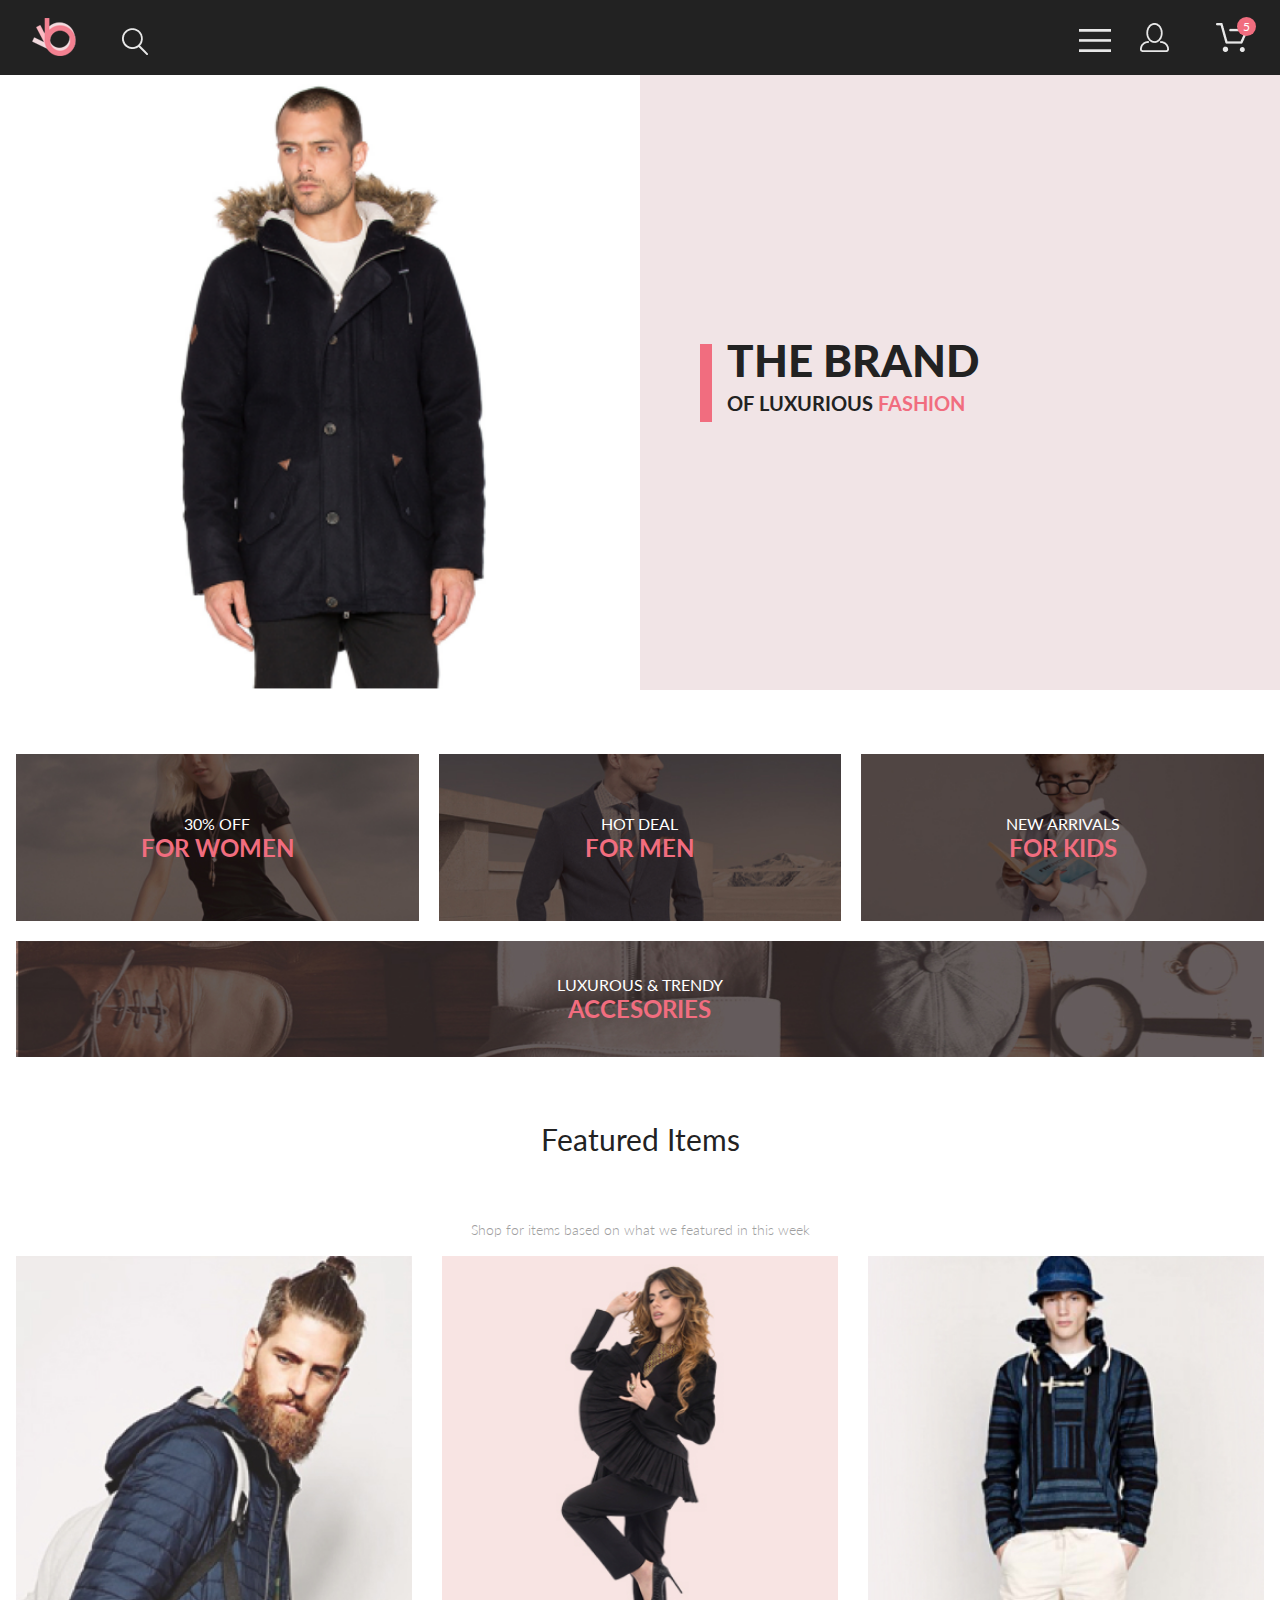
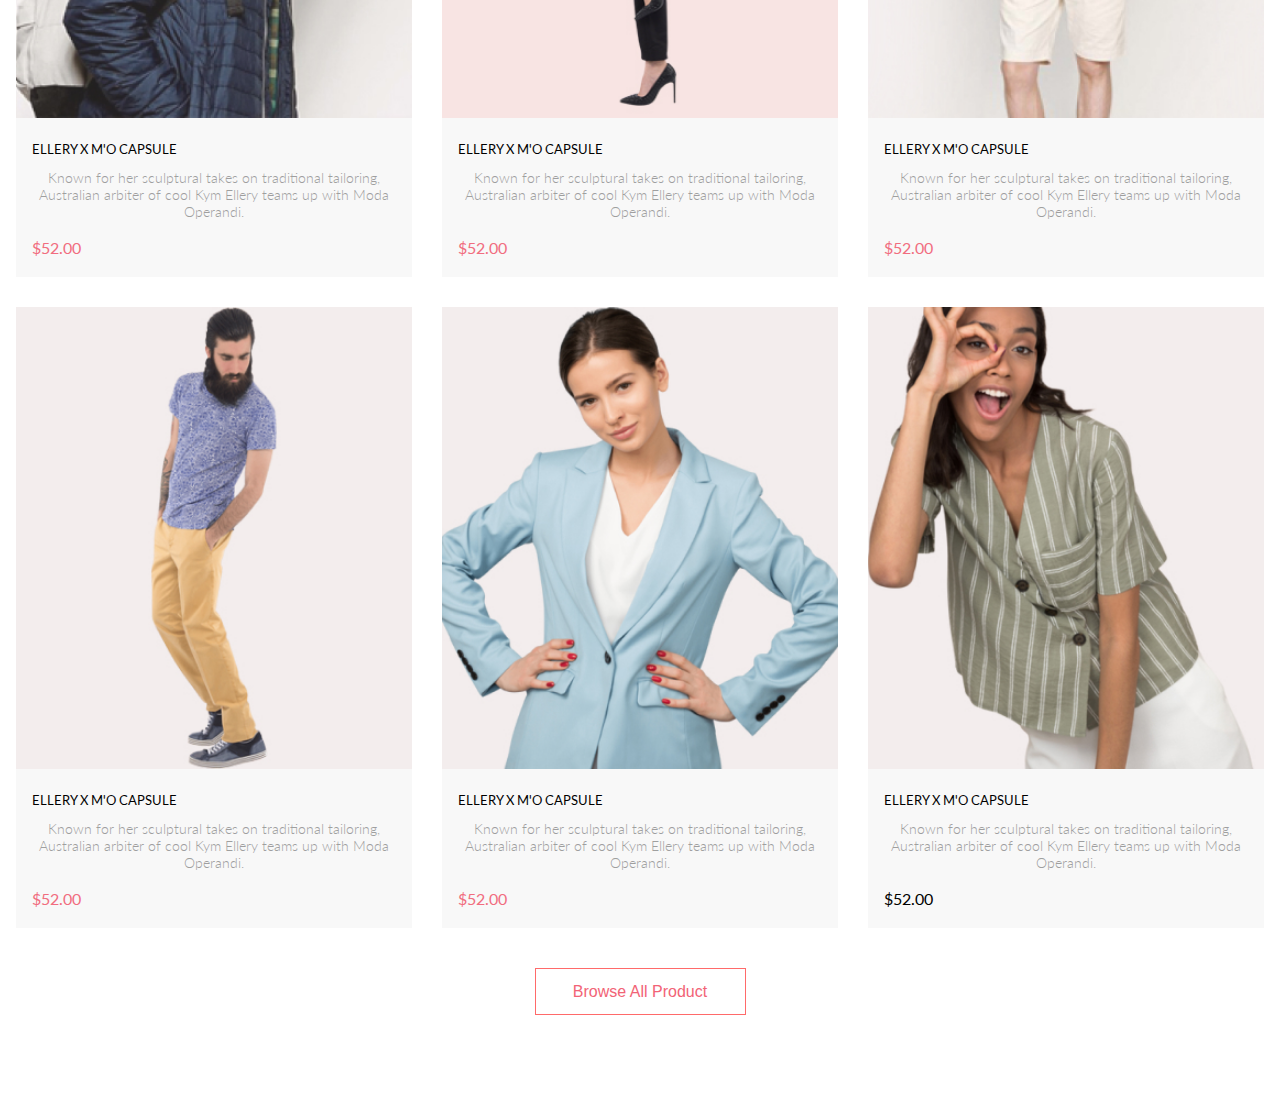
==== commit dde32e02: "Merge pull request #2 from seniarom/lesson2" ====
--- a/index.html
+++ b/index.html
@@ -86,9 +86,6 @@
 
     </div>
 
-    <script src="script.js"></script>
-
-
     <div class="offer container">
         <div class="offer_women">
             <img class="offer_imges" src="images/offer_women.jpg" alt="">
@@ -136,6 +133,188 @@
         </div>
     </div>
 
+
+    <div class="featured container">
+        <h2 class="featured_title">Featured Items</h2>
+        <div class="featured_text">Shop for items based on what we featured in this week</div>
+
+        <div class="featured_items">
+            <div class="featured_item">
+
+                <div class="featured_img_wrap">
+                    <img src="images/featured/1.jpg" alt="featured item">
+                    <div class="featured_img_dark">
+                        <button>
+                            <img src="images/cart.svg" alt="">
+                            Add to Cart
+                        </button>
+                    </div>
+                </div>
+
+                <div class="featured_data">
+                    <div class="featured_name">
+                        ELLERY X M'O CAPSULE
+                    </div>
+                    <div class="featured_text">
+                        Known for her sculptural takes on traditional tailoring, Australian arbiter of cool Kym Ellery
+                        teams
+                        up with Moda Operandi.
+                    </div>
+                    <div class="featured_price">
+                        $52.00
+                    </div>
+                </div>
+
+            </div>
+            <div class="featured_item">
+
+                <div class="featured_img_wrap">
+                    <img src="images/featured/2.jpg" alt="featured item">
+                    <div class="featured_img_dark">
+                        <button>
+                            <img src="images/cart.svg" alt="">
+                            Add to Cart
+                        </button>
+                    </div>
+                </div>
+
+                <div class="featured_data">
+                    <div class="featured_name">
+                        ELLERY X M'O CAPSULE
+                    </div>
+                    <div class="featured_text">
+                        Known for her sculptural takes on traditional tailoring, Australian arbiter of cool Kym Ellery
+                        teams
+                        up with Moda Operandi.
+                    </div>
+                    <div class="featured_price">
+                        $52.00
+                    </div>
+                </div>
+
+            </div>
+            <div class="featured_item">
+
+                <div class="featured_img_wrap">
+                    <img src="images/featured/3.jpg" alt="featured item">
+                    <div class="featured_img_dark">
+                        <button>
+                            <img src="images/cart.svg" alt="">
+                            Add to Cart
+                        </button>
+                    </div>
+                </div>
+
+                <div class="featured_data">
+                    <div class="featured_name">
+                        ELLERY X M'O CAPSULE
+                    </div>
+                    <div class="featured_text">
+                        Known for her sculptural takes on traditional tailoring, Australian arbiter of cool Kym Ellery
+                        teams
+                        up with Moda Operandi.
+                    </div>
+                    <div class="featured_price">
+                        $52.00
+                    </div>
+                </div>
+
+            </div>
+            <div class="featured_item">
+
+                <div class="featured_img_wrap">
+                    <img src="images/featured/4.jpg" alt="featured item">
+                    <div class="featured_img_dark">
+                        <button>
+                            <img src="images/cart.svg" alt="">
+                            Add to Cart
+                        </button>
+                    </div>
+                </div>
+
+                <div class="featured_data">
+                    <div class="featured_name">
+                        ELLERY X M'O CAPSULE
+                    </div>
+                    <div class="featured_text">
+                        Known for her sculptural takes on traditional tailoring, Australian arbiter of cool Kym Ellery
+                        teams
+                        up with Moda Operandi.
+                    </div>
+                    <div class="featured_price">
+                        $52.00
+                    </div>
+                </div>
+
+            </div>
+            <div class="featured_item">
+
+                <div class="featured_img_wrap">
+                    <img src="images/featured/5.jpg" alt="featured item">
+                    <div class="featured_img_dark">
+                        <button>
+                            <img src="images/cart.svg" alt="">
+                            Add to Cart
+                        </button>
+                    </div>
+                </div>
+
+                <div class="featured_data">
+                    <div class="featured_name">
+                        ELLERY X M'O CAPSULE
+                    </div>
+                    <div class="featured_text">
+                        Known for her sculptural takes on traditional tailoring, Australian arbiter of cool Kym Ellery
+                        teams
+                        up with Moda Operandi.
+                    </div>
+                    <div class="featured_price">
+                        $52.00
+                    </div>
+                </div>
+
+            </div>
+            <div class="featured_item">
+                <div class="featured_img_wrap">
+                    <img src="images/featured/6.jpg" alt="featured item">
+                    <div class="featured_img_dark">
+                        <button>
+                            <img src="images/cart.svg" alt="">
+                            Add to Cart
+                        </button>
+                    </div>
+                </div>
+
+                <div class="featured_data">
+                    <div class="featured_name">
+                        ELLERY X M'O CAPSULE
+                    </div>
+                    <div class="featured_text">
+                        Known for her sculptural takes on traditional tailoring, Australian arbiter of cool Kym Ellery
+                        teams
+                        up with Moda Operandi.
+                    </div>
+                    <div class="feature_price">
+                        $52.00
+                    </div>
+                </div>
+
+            </div>
+        </div>
+
+        <button class="featured_button">Browse All Product</button>
+
+    </div>
+
+
+
+
+
+
+
+
+    </div>
+
 </body>
 
 </html>--- a/style.css
+++ b/style.css
@@ -207,9 +207,10 @@
     height: 247px;
 }
 
+/*
 .offer_img_wide {
     height: 111px;
-}
+}*/
 
 
 .offer>div {
@@ -306,4 +307,168 @@
     color: #6f6e6e;
     text-decoration: none;
     margin-left: 21px;
+}
+
+.featured h2 {
+    margin-top: 0px;
+    text-align: center;
+    font-weight: 400;
+    font-size: 30px;
+    line-height: 36px;
+    color: #222222;
+
+}
+
+.featured_text {
+    text-align: center;
+    color: #9f9f9f;
+    margin-bottom: 64px;
+    font-weight: 400;
+    font-size: 14px;
+    line-height: 17px;
+}
+
+.featured_items {
+    display: grid;
+    grid-template-columns: 1fr;
+    row-gap: 16px;
+}
+
+.featured {
+    padding-left: 8px;
+    padding-right: 8px;
+    margin-bottom: 96px;
+}
+
+@media (min-width: 768px) {
+    .featured {
+        padding-left: 16px;
+        padding-right: 16px;
+    }
+}
+
+@media (min-width: 1600px) {
+    .featured {
+        padding-left: 0;
+        padding-right: 0;
+    }
+}
+
+
+.featured_title {
+    text-align: center;
+    color: #9f9f9f;
+    margin-bottom: 64px;
+}
+
+.featured_items {
+    display: grid;
+    grid-template-columns: 1fr;
+    row-gap: 16px;
+}
+
+@media (min-width: 640px) {
+    .featured_items {
+        grid-template-columns: 1fr 1fr;
+        row-gap: 18px;
+        column-gap: 16px;
+    }
+}
+
+@media (min-width: 1000px) {
+    .featured_items {
+        grid-template-columns: repeat(3, 1fr);
+        gap: 30px;
+    }
+}
+
+.featured_item {
+    background: #f8f8f8;
+}
+
+.featured_item img {
+    width: 100%;
+    display: block;
+}
+
+.featured_img_wrap {
+    position: relative;
+}
+
+.featured_item:hover .featured_img_dark {
+    display: flex;
+}
+
+.featured_img_dark {
+    position: absolute;
+    width: 100%;
+    height: 100%;
+    left: 0;
+    top: 0;
+    background: rgba(58, 56, 56, 0.86);
+    display: none;
+    justify-content: center;
+    align-items: center;
+}
+
+.featured_img_dark button {
+    background: none;
+    border: 1px solid white;
+    color: white;
+    display: flex;
+    align-items: center;
+    padding: 10px 14px;
+    font-size: 14px;
+}
+
+.featured_img_dark button img {
+    width: 26px;
+    height: 24px;
+    margin-right: 11px;
+}
+
+.featured_data {
+    padding: 23px 16px 20px;
+}
+
+.featured_name {
+    font-size: 13px;
+    line-height: 16px;
+    color: #000000;
+}
+
+
+.featured_text {
+    font-weight: 300;
+    font-size: 14px;
+    line-height: 17px;
+    margin-top: 12px;
+    margin-bottom: 18px;
+}
+
+.featured_price {
+    font-size: 16px;
+    line-height: 19px;
+    color: #f16d7f;
+}
+
+.featured_button {
+    color: #F26376;
+    background: none;
+    font-weight: 400;
+    font-size: 16px;
+    line-height: 19px;
+    border: 1px solid #FF6A6A;
+    width: 211px;
+    height: 47px;
+    text-align: center;
+    margin-left: auto;
+    margin-right: auto;
+    margin-top: 40px;
+    display: block;
+}
+
+.featuredBrowseBtn:hover {
+    color: white;
+    background: #FF6A6A;
 }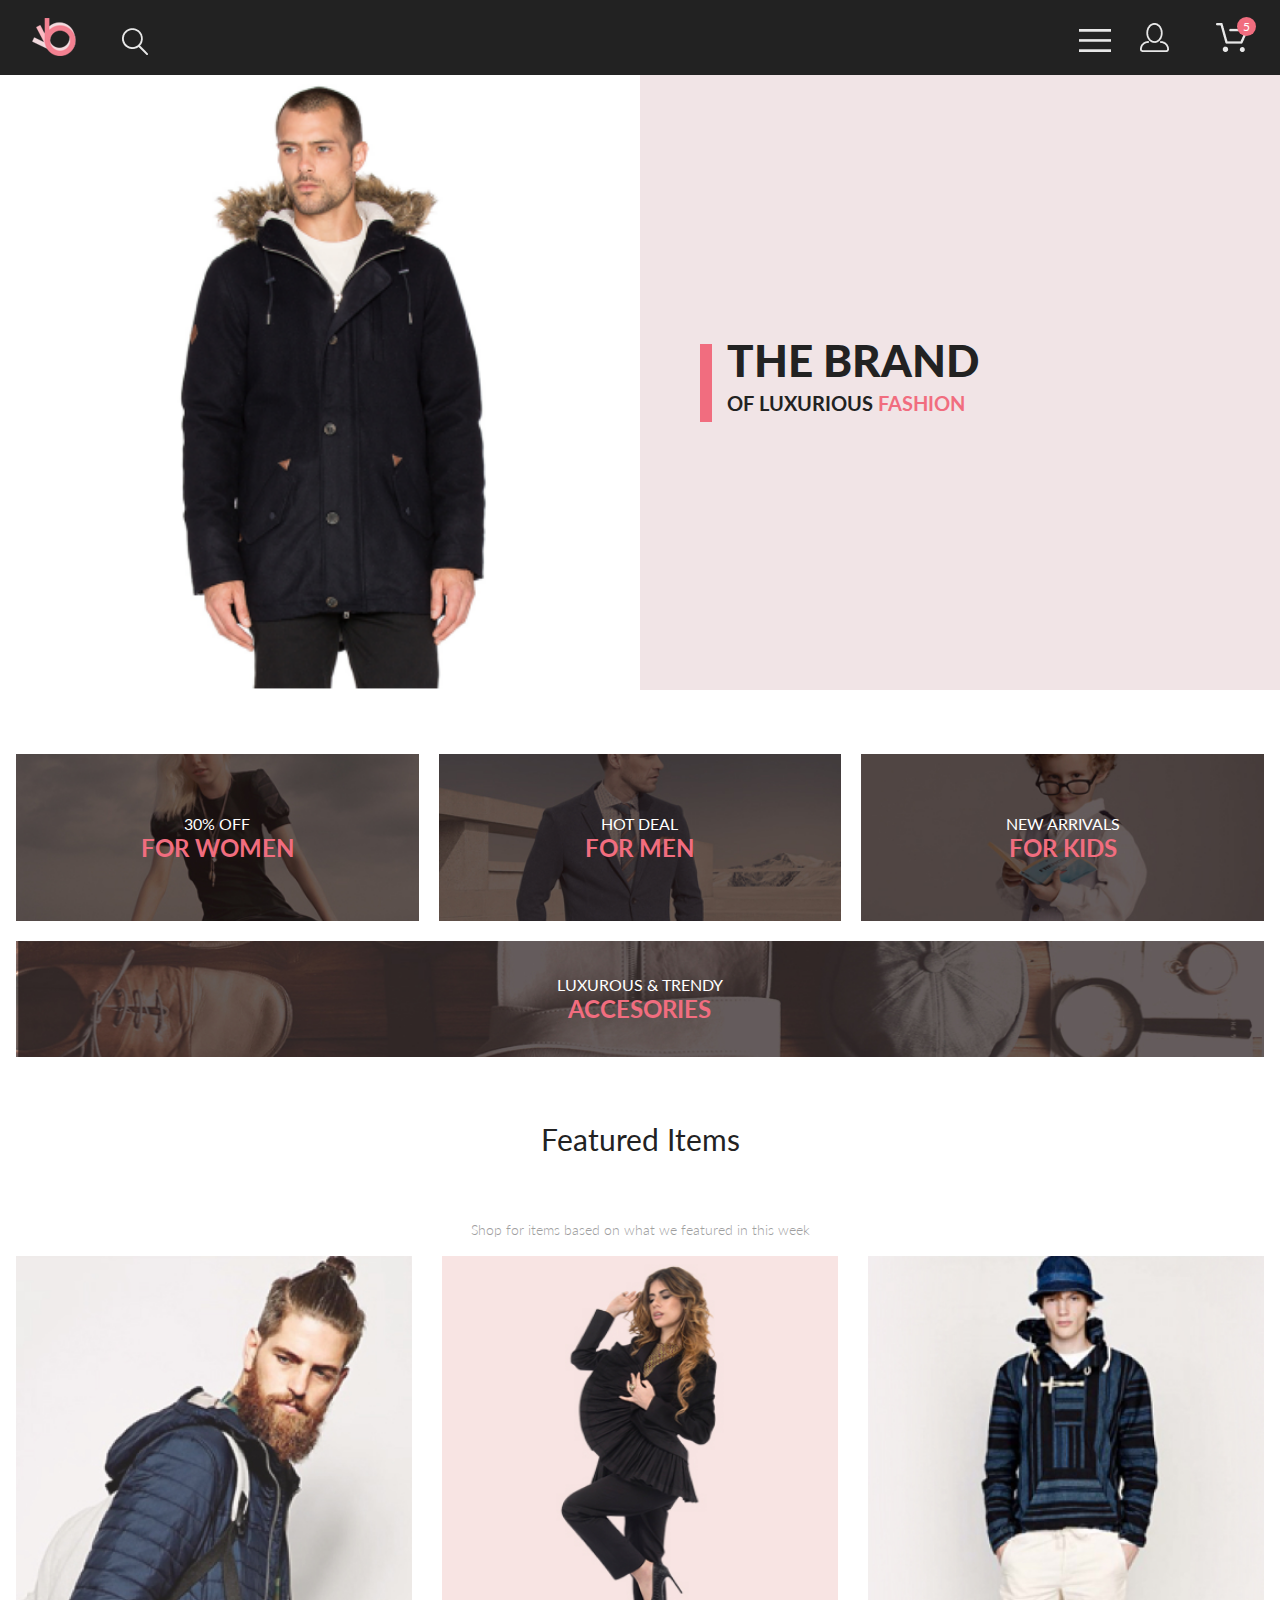
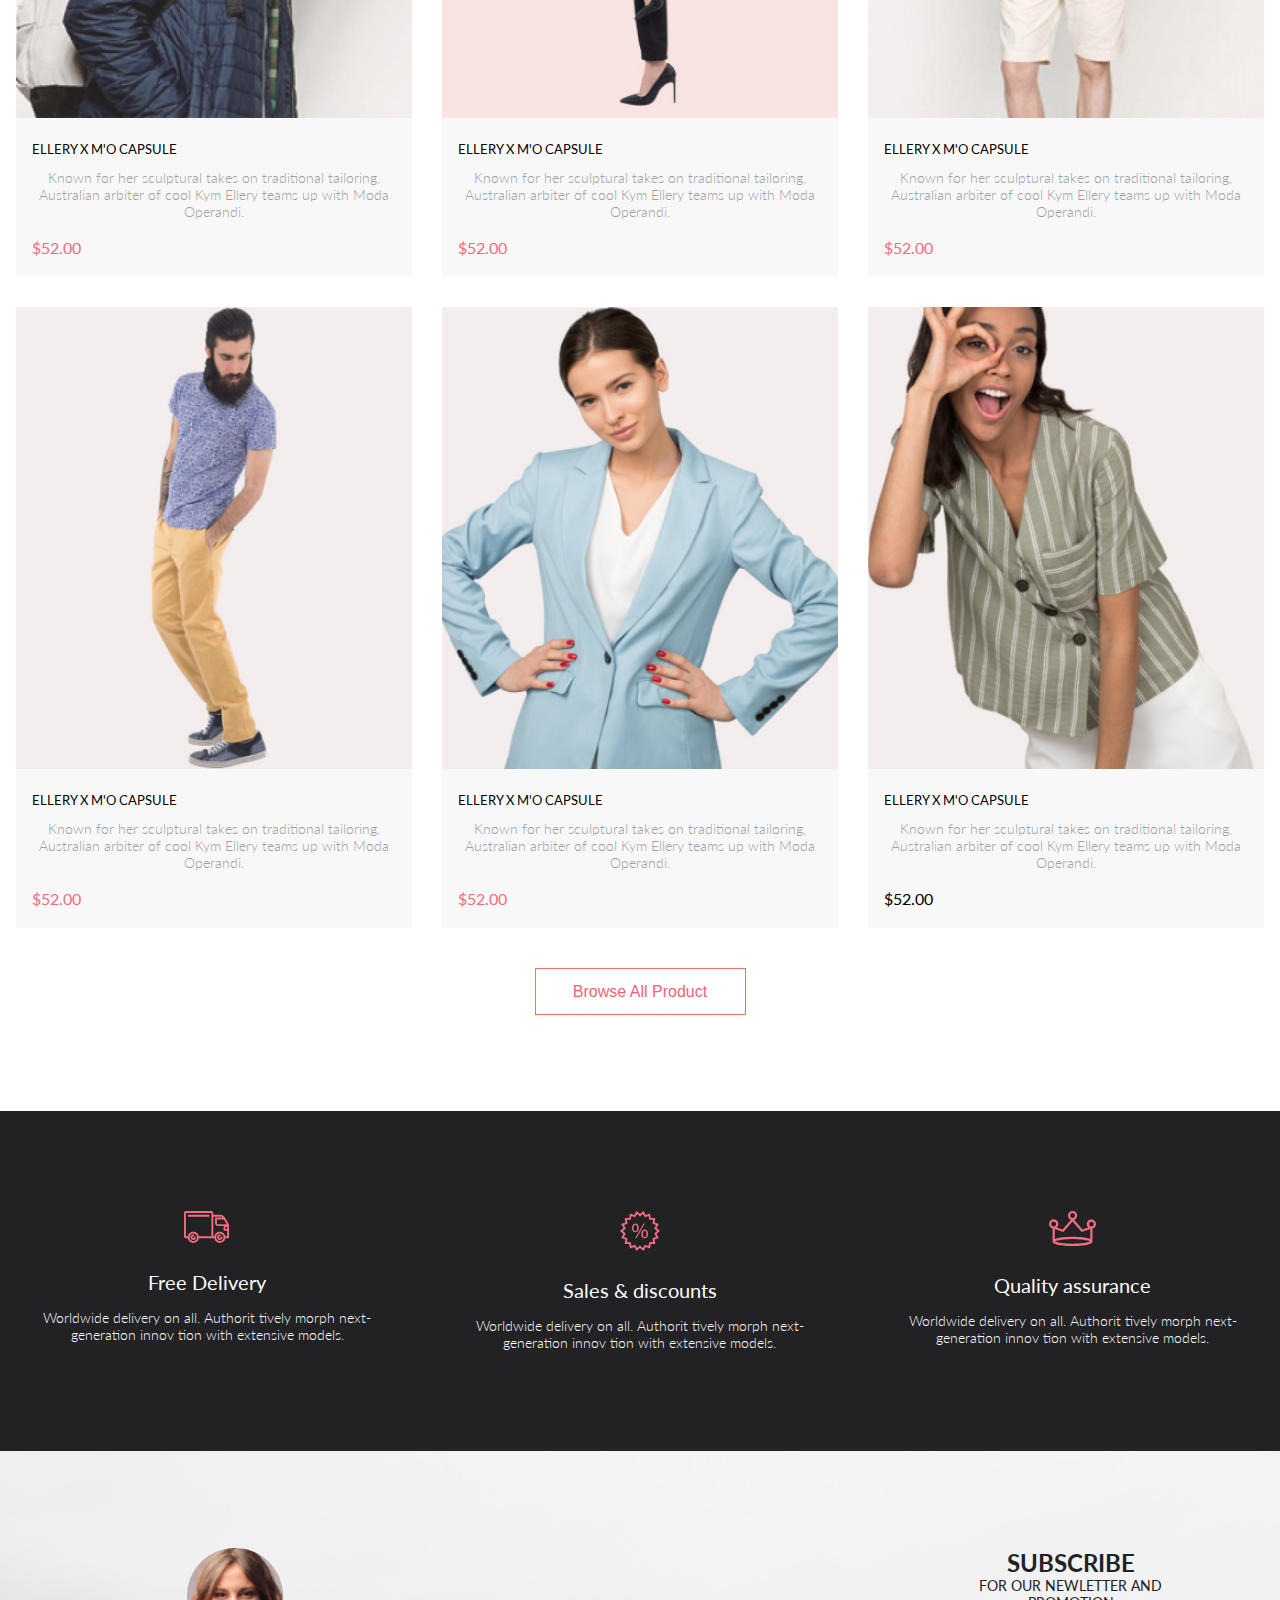
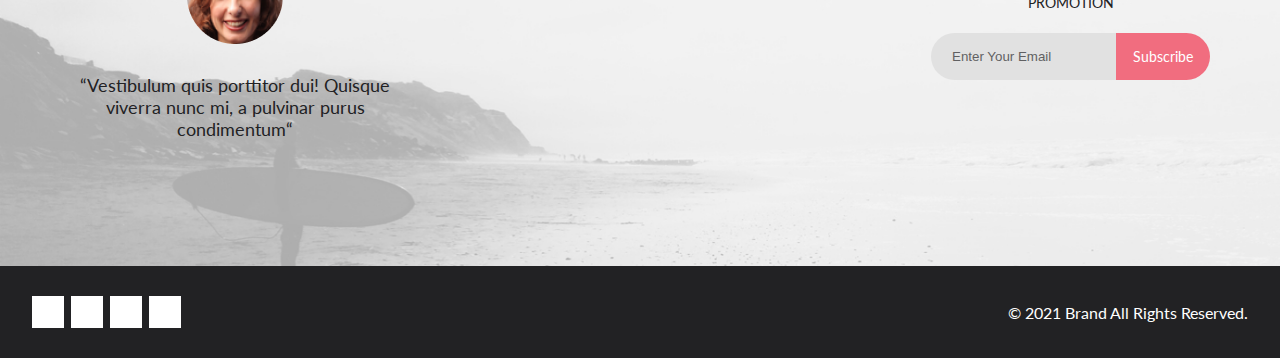
==== commit 4b467359: "Merge pull request #3 from seniarom/lesson3" ====
--- a/index.html
+++ b/index.html
@@ -3,11 +3,12 @@
 
 <head>
     <meta charset="UTF-8">
-    <meta http-equiv="X-UA-Compatible" content="IE=edge">
     <meta name="viewport" content="width=device-width, initial-scale=1.0">
+    <link rel="stylesheet" href="https://cdnjs.cloudflare.com/ajax/libs/font-awesome/5.15.2/css/all.min.css"
+        integrity="sha512-HK5fgLBL+xu6dm/Ii3z4xhlSUyZgTT9tuc/hSrtw6uzJOvgRr2a9jyxxT1ely+B+xFAmJKVSTbpM/CuL7qxO8w=="
+        crossorigin="anonymous" />
     <link rel="stylesheet" href="style.css">
     <title>Shop</title>
-
 </head>
 
 <body>
@@ -133,7 +134,6 @@
         </div>
     </div>
 
-
     <div class="featured container">
         <h2 class="featured_title">Featured Items</h2>
         <div class="featured_text">Shop for items based on what we featured in this week</div>
@@ -306,14 +306,94 @@
 
     </div>
 
-
-
-
-
-
-
-
-    </div>
+    <div class="services">
+        <div class="container">
+
+            <div class="service_unit">
+                <img src="images/services/delivery.svg" alt="">
+                <div class="services_title">
+                    Free Delivery
+                </div>
+                <div class="services_text">
+                    Worldwide delivery on all. Authorit tively morph next-generation innov tion with extensive models.
+                </div>
+            </div>
+
+            <div class="service_unit">
+                <img src="images/services/discount.svg" alt="">
+                <div class="services_title">
+                    Sales & discounts
+                </div>
+                <div class="services_text">
+                    Worldwide delivery on all. Authorit tively morph next-generation innov tion with extensive models.
+                </div>
+            </div>
+
+            <div class="service_unit">
+                <img src="images/services/assurance.svg" alt="">
+                <div class="services_title">
+                    Quality assurance
+                </div>
+                <div class="services_text">
+                    Worldwide delivery on all. Authorit tively morph next-generation innov tion with extensive models.
+                </div>
+            </div>
+        </div>
+    </div>
+    <div class="subscribe">
+        <div class="container">
+
+            <div class="subscribe_left">
+                <img src="images/subscribe_user.png" alt="">
+                <div class="subscribe_user_text">
+                    “Vestibulum quis porttitor dui! Quisque viverra nunc mi, a pulvinar purus condimentum“
+                </div>
+            </div>
+
+            <div class="subscribe_right">
+                <div class="subscribe_title">
+                    SUBSCRIBE
+                </div>
+                <div class="subscribe_text">
+                    FOR OUR NEWLETTER AND PROMOTION
+                </div>
+                <form action="" class="subscribe_form">
+                    <input type="text" placeholder="Enter Your Email">
+                    <button>Subscribe</button>
+                </form>
+            </div>
+
+        </div>
+    </div>
+
+    <div class="footer">
+        <div class="container">
+            <div class="footer_left">
+                <a href="#">
+                    <i class="fab fa-facebook-f"></i>
+                </a>
+                <a href="#">
+                    <i class="fab fa-instagram"></i>
+                </a>
+                <a href="#">
+                    <i class="fab fa-pinterest-p"></i>
+                </a>
+                <a href="#">
+                    <i class="fab fa-twitter"></i>
+                </a>
+            </div>
+            <div class="footer_right">
+                &copy; 2021 Brand All Rights Reserved.
+            </div>
+        </div>
+    </div>
+
+
+
+
+
+
+
 
 </body>
 
--- a/style.css
+++ b/style.css
@@ -1,4 +1,4 @@
-@import url('https://fonts.googleapis.com/css2?family=Lato:ital,wght@0,400;0,700;1,900&display=swap');
+@import url("https://fonts.googleapis.com/css2?family=Lato:wght@300;400;700;900&display=swap");
 
 body {
     margin: 0;
@@ -471,4 +471,238 @@
 .featuredBrowseBtn:hover {
     color: white;
     background: #FF6A6A;
+}
+
+.services {
+    background: #222224;
+    padding-top: 48px;
+    padding-bottom: 81px;
+    padding-left: 14px;
+    padding-right: 14px;
+}
+
+@media (min-width: 1200px) {
+    .services {
+        padding-top: 100px;
+        padding-bottom: 100px;
+    }
+}
+
+.services .container {
+    display: grid;
+    gap: 46px;
+}
+
+@media (min-width: 1200px) {
+    .services .container {
+        display: grid;
+        grid-template-columns: repeat(3, 1fr);
+        gap: 46px;
+    }
+}
+
+.service_unit {
+    text-align: center;
+    display: flex;
+    flex-direction: column;
+    align-items: center;
+}
+
+
+.services_title {
+    color: #fbfbfb;
+    font-size: 19.96px;
+    line-height: 24px;
+    margin-top: 27px;
+    margin-bottom: 15px;
+}
+
+.services_text {
+    color: #fbfbfb;
+    font-weight: 300;
+    font-size: 13.972px;
+    line-height: 17px;
+    max-width: 340px;
+}
+
+.subscribe {
+    background: url(images/subscribe.jpg) no-repeat;
+    background-size: cover;
+    padding-top: 64px;
+    padding-bottom: 109px;
+    padding-left: 20px;
+    padding-right: 20px;
+}
+
+@media (min-width: 1200px) {
+    .subscribe {
+        padding-top: 97px;
+        padding-bottom: 126px;
+    }
+
+    .subscribe .container {
+        margin: 0 auto;
+        width: 1140px;
+        display: flex;
+        justify-content: space-between;
+    }
+}
+
+.subscribe_left {
+    display: flex;
+    flex-direction: column;
+    align-items: center;
+}
+
+.subscribe_user_text {
+    margin-top: 30px;
+    text-align: center;
+    font-size: 18px;
+    line-height: 22px;
+    color: #222224;
+    max-width: 330px;
+}
+
+.subscribe_right {
+    display: flex;
+    flex-direction: column;
+    align-items: center;
+    margin-top: 65px;
+}
+
+@media (min-width: 1200px) {
+    .subscribe_right {
+        margin-top: initial;
+    }
+}
+
+.subscribe_title {
+    font-weight: 700;
+    font-size: 24px;
+    color: #222224;
+}
+
+.subscribe_title,
+.subscribe_text {
+    max-width: 271px;
+    text-align: center;
+}
+
+.subscribe_text {
+    font-size: 14px;
+    color: #222224;
+    margin-bottom: 22px;
+}
+
+.subscribe_form {
+    height: 47px;
+}
+
+.subscribe_form input {
+    height: inherit;
+    background: #e1e1e1;
+    border: none;
+    padding: 6px 21px;
+    box-sizing: border-box;
+    border-top-left-radius: 28px;
+    border-bottom-left-radius: 28px;
+    float: left;
+    width: 185px;
+}
+
+.subscribe_form input::-webkit-input-placeholder {
+    color: #222224;
+    font-family: inherit;
+    opacity: 0.67;
+}
+
+.subscribe-form input::-moz-placeholder {
+    color: #222224;
+    font-family: inherit;
+    opacity: 0.67;
+}
+
+.subscribe_form input:-ms-input-placeholder {
+    color: #222224;
+    font-family: inherit;
+    opacity: 0.67;
+}
+
+.subscribe_form input:-moz-placeholder {
+    color: #222224;
+    font-family: inherit;
+    opacity: 0.67;
+}
+
+.subscribe_form button {
+    height: inherit;
+    border: none;
+    color: white;
+    font-family: inherit;
+    font-size: 14px;
+    line-height: 17px;
+    background: #f16d7f;
+    border-top-right-radius: 28px;
+    border-bottom-right-radius: 28px;
+    padding: 0 17px;
+}
+
+
+.footer {
+    background: #222224;
+    padding: 43px 20px 10px;
+}
+
+@media(min-width: 768px) {
+    .footer {
+        padding: 30px 32px;
+    }
+}
+
+.footer .container {
+    display: flex;
+    align-items: center;
+    flex-direction: column;
+}
+
+@media(min-width: 768px) {
+    .footer .container {
+        flex-direction: row;
+        justify-content: space-between;
+    }
+}
+
+.footer a {
+    width: 32px;
+    height: 32px;
+    color: black;
+    background: white;
+    display: flex;
+    justify-content: center;
+    align-items: center;
+    text-decoration: none;
+}
+
+.footer a:hover {
+    background: #F16D7F;
+    color: white;
+}
+
+.footer a:not(:last-child) {
+    margin-right: 7px;
+}
+
+.footer_left {
+    display: flex;
+
+}
+
+.footer_right {
+    color: white;
+}
+
+@media(max-width: 768px) {
+    .footer_right {
+        margin-top: 40px;
+    }
 }